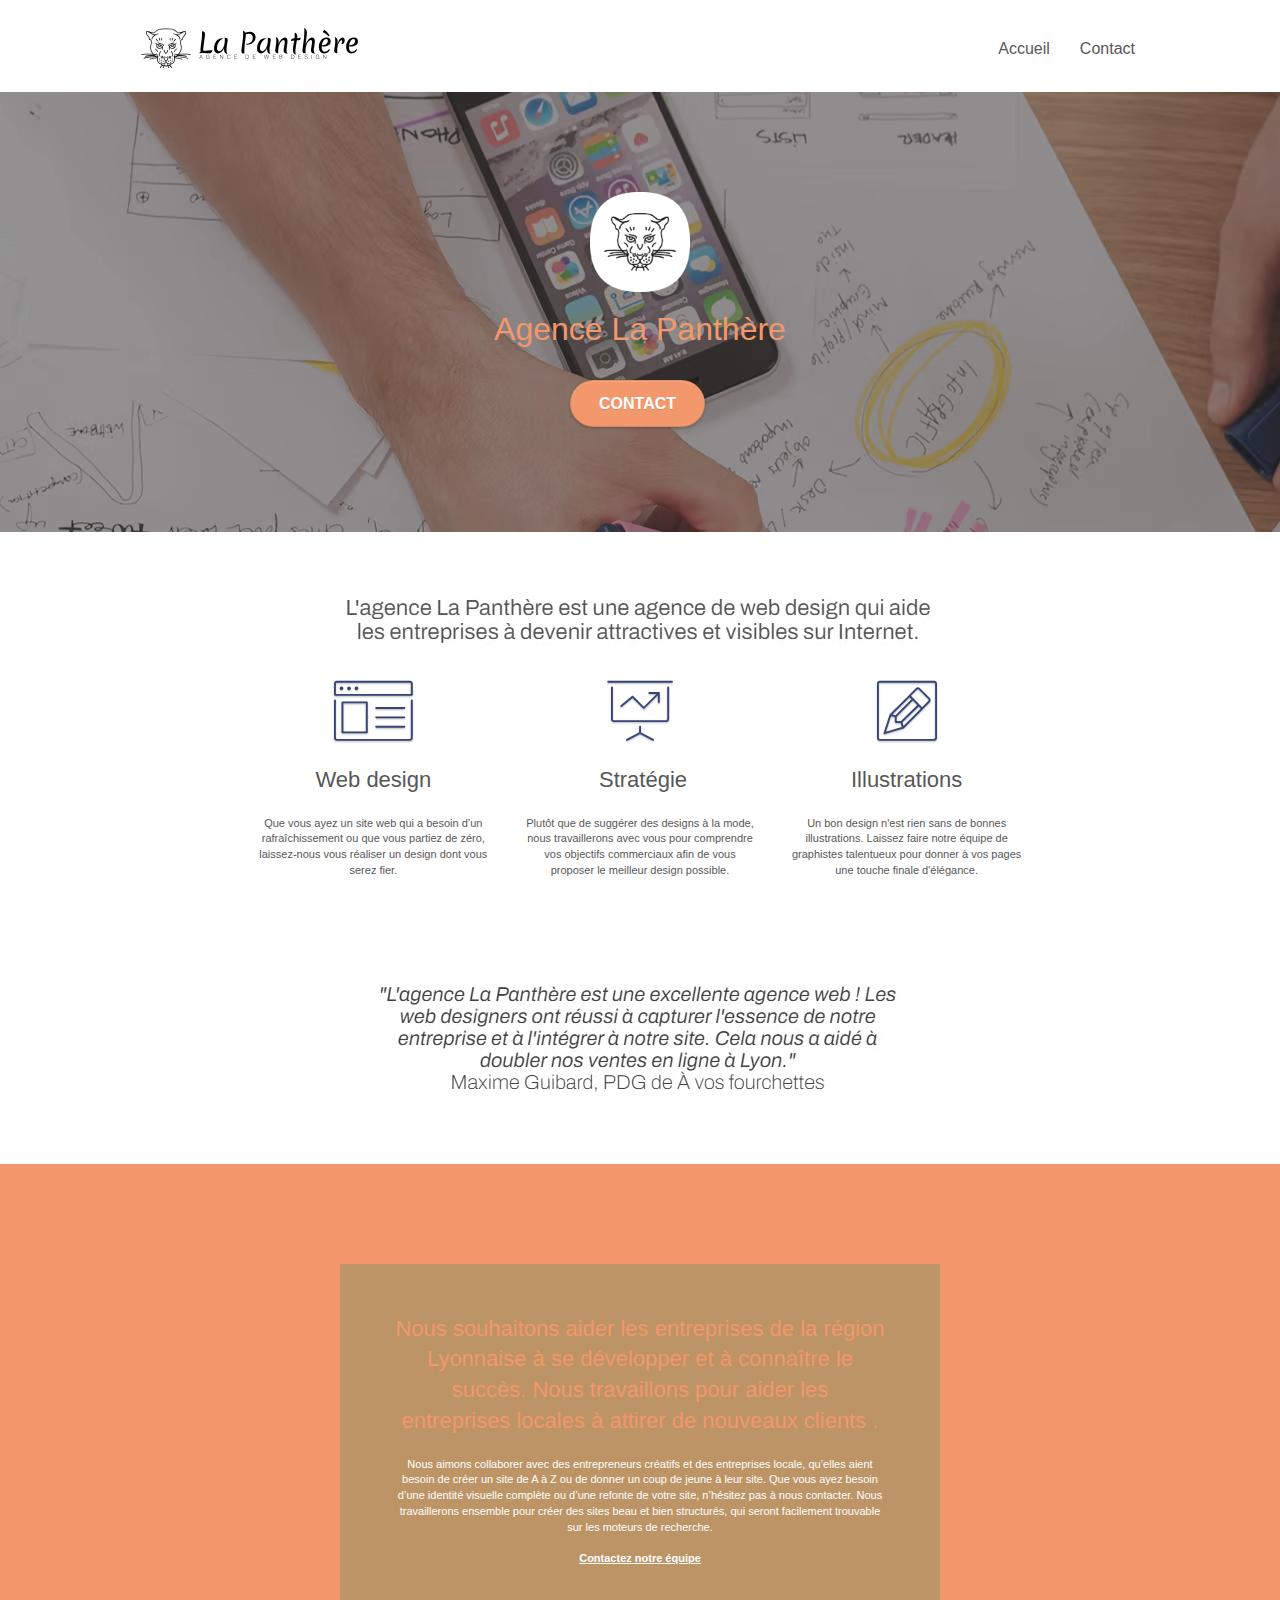
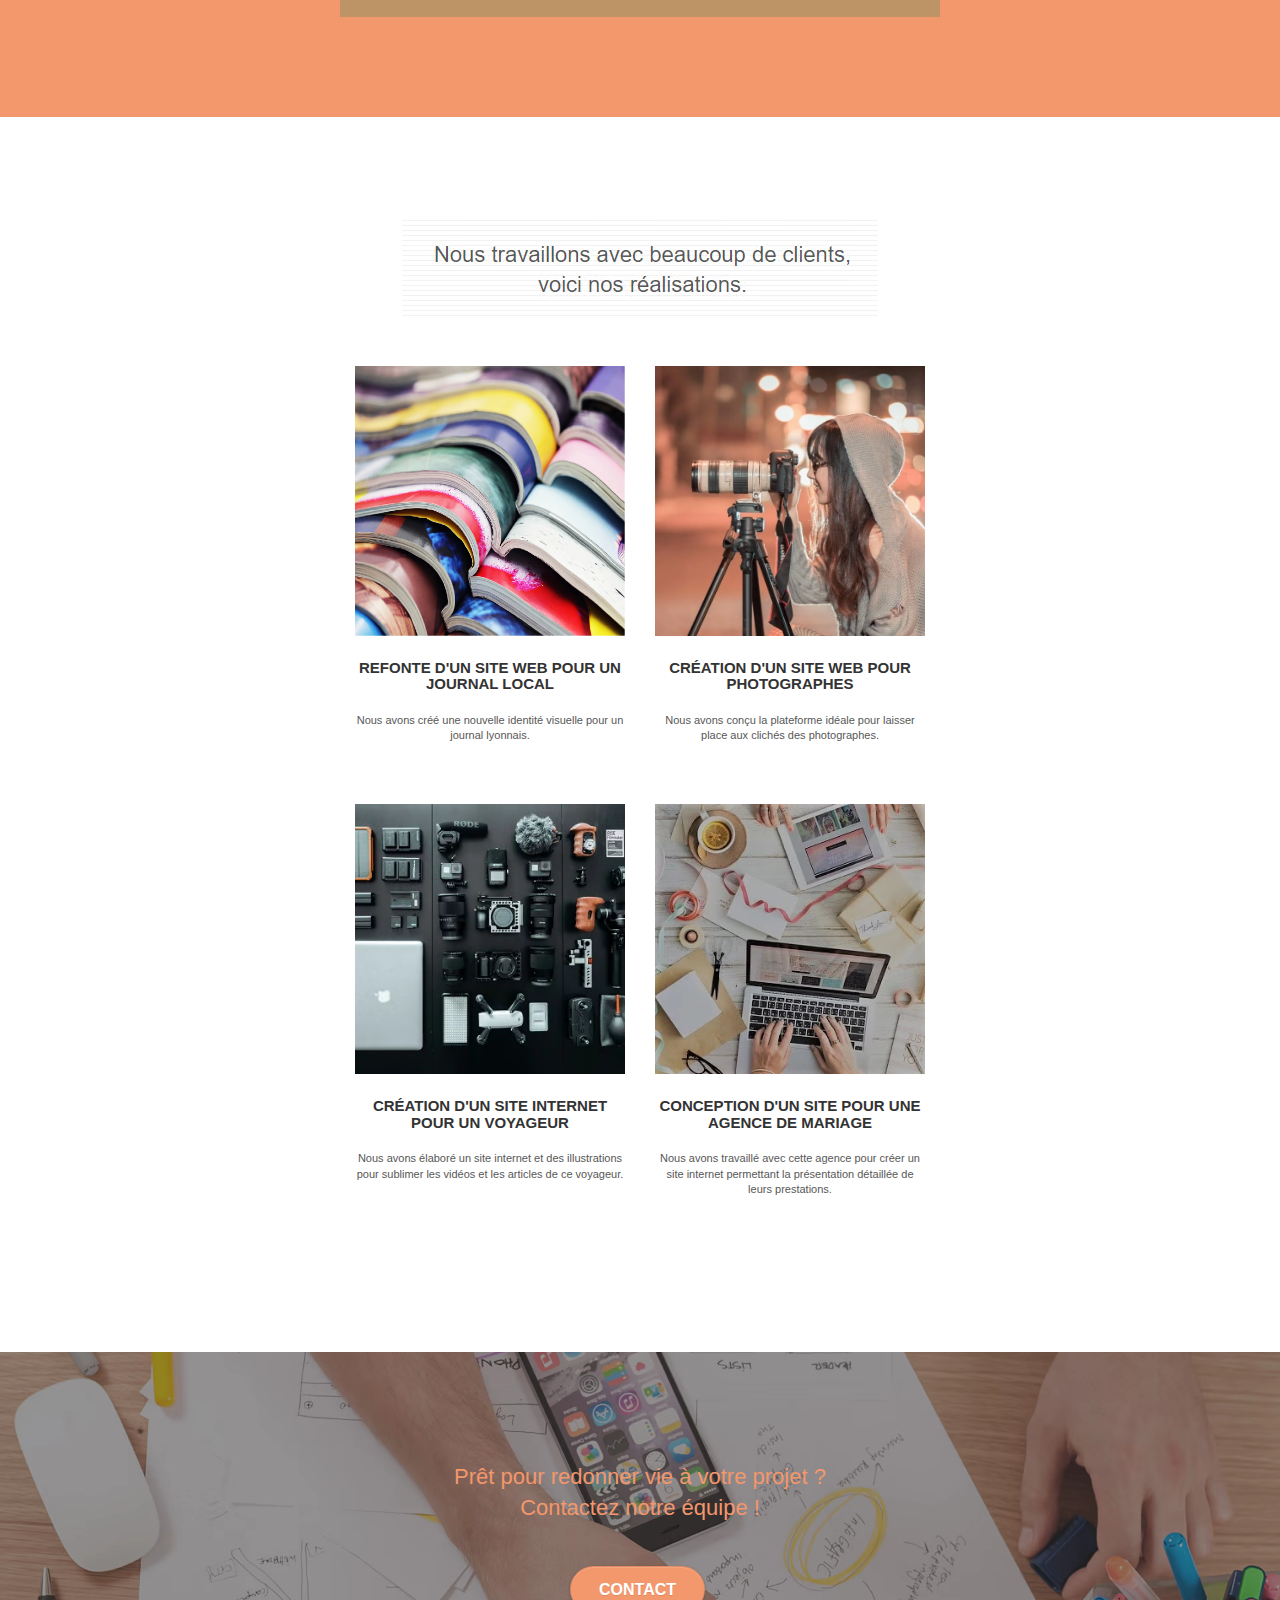
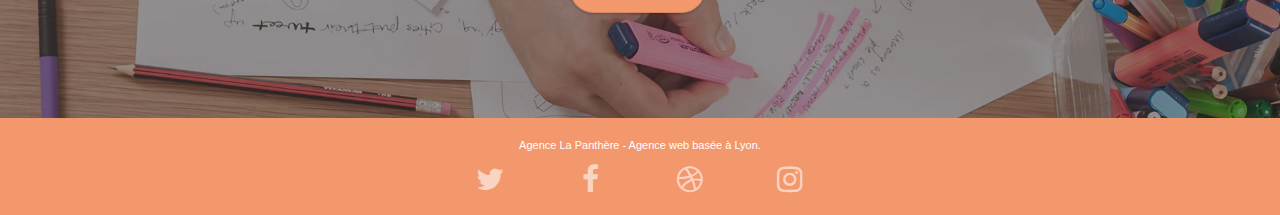
==== index.html @ ae2d926a "Version 7" ====
<!DOCTYPE html>
<html lang="fr">
  <head>
    <meta charset="utf-8" />
    <meta name="keywords" content="seo, google, site web, site internet, agence design paris, agence design, agence design,agence design,agence design,agence design,agence design,agence design,agence design,agence design" />
    <meta name="description" content="" />
    <meta name="viewport" content="width=device-width, initial-scale=1.0, viewport-fit=cover" />
    <link rel="shortcut icon" type="image/png" href="favicon.jpg" />

    <link rel="stylesheet" type="text/css" href="./css/bootstrap.css" />
    <link rel="stylesheet" type="text/css" href="style.css" />
    <link rel="stylesheet" type="text/css" href="./css/font-awesome.css" />
    <link rel="stylesheet" type="text/css" href="./css/et-line.css" />

    <script src="./js/jquery-2.1.0.js"></script>
    <script src="./js/bootstrap.js"></script>
    <script src="./js/blocs.js"></script>
    <script src="./js/jquery.touchSwipe.js" defer></script>
    <script src="./js/gmaps.js"></script>

    <meta name="google-site-verification" content="zZf_yvv5pQ_DsTue8rTUwHkyAmIG2S75ovOaLDdUv3g" />

    <title>L'Agence La Panthère</title>
    <meta 
    name="description" 
    content="L'agence La Panthère, une grande agence de web design basée à Lyon.">

    <!-- Analytics -->

    <!-- Analytics END -->
  </head>
  <body>
    <!-- Principal conteneur -->
    <div class="page-container">
      <!-- bloc-0 -->
      <div class="bloc bgc-white l-bloc" id="bloc-0">
        <div class="container bloc-sm">
          <nav class="navbar row">
            <div class="navbar-header">
              <a class="navbar-brand" href="index.html"><img src="img/agence-la-panthere-monochrome.svg" alt="paris web design logo agence web meilleure agence" height="40" /></a>
              <button id="nav-toggle" type="button" class="ui-navbar-toggle navbar-toggle" data-toggle="collapse" data-target=".navbar-1"><span class="sr-only">Toggle navigation</span><span class="icon-bar"></span><span class="icon-bar"></span><span class="icon-bar"></span></button>
            </div>
            <div class="collapse navbar-collapse navbar-1 special-dropdown-nav">
              <ul class="site-navigation nav navbar-nav">
                <li>
                  <a href="index.html">Accueil</a>
                </li>
                <li></li>
                <li>
                  <a href="page2.html">Contact</a>
                </li>
              </ul>
            </div>
          </nav>
        </div>
      </div>
      <!-- bloc-0 END -->

      <!-- bloc-1-presentation -->
      <div class="bloc bgc-dark-slate-blue bg-banniere d-bloc bg-t-edge bloc-bg-texture texture-paper b-parallax" id="bloc-1-hero">
        <div class="container bloc-lg">
          <div class="row tight-width-whitespace">
            <div class="col-sm-12">
              <img src="img/logo.avif" class="center-block image-resize-mode" width="100" alt="Agence La Panthère, agence web paris, création logo paris" />
              <h1 class="text-center hero-bloc-text tc-white">Agence La Panthère</h1>
              <div class="text-center">
                <a href="page2.html" class="btn btn-lg btn-clean btn-rd cta-hero btn-atomic-tangerine" id="cta-hero">Contact</a>
              </div>
            </div>
          </div>
        </div>
      </div>
      <!-- bloc-1-presentation END -->

      <!-- bloc-2-services -->
      <div class="bloc bgc-white l-bloc" id="bloc-2-services">
        <div class="container bloc-md">
          <div class="row">
            <div class="col-sm-12 text-center">
              <img alt="agence web, agence web paris, web design paris, stratégie web" src="img/title.avif" />
            </div>
          </div>
          <div class="row voffset-lg med-width-whitespace">
            <div class="col-sm-4">
              <div class="text-center">
                <span class="et-icon-browser sm-shadow icon-dark-slate-blue icons icon-lg"></span>
              </div>
              <h2 class="mg-md text-center">Web design</h2>
              <p class="text-center">Que vous ayez un site web qui a besoin d&rsquo;un rafraîchissement ou que vous partiez de zéro, laissez-nous vous réaliser un design dont vous serez fier.</p>
            </div>
            <div class="col-sm-4">
              <div class="text-center">
                <span class="et-icon-presentation sm-shadow icon-dark-slate-blue icons icon-lg"></span>
              </div>
              <h2 class="mg-md text-center">&nbsp;Stratégie</h2>
              <p class="text-center">Plutôt que de suggérer des designs à la mode, nous travaillerons avec vous pour comprendre vos objectifs commerciaux afin de vous proposer le meilleur design possible.<br /></p>
            </div>
            <div class="col-sm-4">
              <div class="text-center">
                <span class="et-icon-edit sm-shadow icon-dark-slate-blue icons icon-lg"></span>
              </div>
              <h2 class="mg-md text-center">Illustrations</h2>
              <p class="text-center">Un bon design n'est rien sans de bonnes illustrations. Laissez faire notre équipe de graphistes talentueux pour donner à vos pages une touche finale d'élégance.</p>
            </div>
          </div>
          <div class="row voffset-lg voffset">
            <div class="col-xs-12 col-md-8 col-md-offset-2 text-center">
              <img alt="agence web, agence web paris, web design paris, stratégie web" src="img/citation.avif" />
            </div>
          </div>
        </div>
      </div>
      <!-- bloc-2-services END -->

      <!-- bloc-3-what-i-do -->
      <div class="bloc tc-white bgc-atomic-tangerine bg-presentation d-bloc bloc-bg-texture texture-paper b-parallax" id="bloc-3-what-i-do">
        <div class="container bloc-lg">
          <div class="row tight-width-whitespace black-background">
            <div class="col-sm-12">
              <h2 class="mg-md text-center tc-white">Nous souhaitons aider les entreprises de la région Lyonnaise à se développer et à connaître le succès. Nous travaillons pour aider les entreprises locales à attirer de nouveaux clients .<br /></h2>
              <p class="text-center white">Nous aimons collaborer avec des entrepreneurs créatifs et des entreprises locale, qu’elles aient besoin de créer un site de A à Z ou de donner un coup de jeune à leur site. Que vous ayez besoin d’une identité visuelle complète ou d’une refonte de votre site, n’hésitez pas à nous contacter. Nous travaillerons ensemble pour créer des sites beau et bien structurés, qui seront facilement trouvable sur les moteurs de recherche. <br /><br /><a class="ltc-white bold-link" href="page2.html">Contactez notre équipe</a><br /></p>
            </div>
          </div>
        </div>
      </div>
      <!-- bloc-3-what-i-do END -->

      <!-- bloc-4-portfolio -->
      <div class="bloc bgc-white bg-lines-h2-bg bg-repeat l-bloc" id="bloc-4-portfolio">
        <div class="container bloc-lg">
          <div class="row">
            <div class="col-sm-12 text-center">
              <img alt="agence web, agence web paris, web design paris, stratégie web" src="img/title2.avif" />
            </div>
          </div>
          <div class="row tight-width-whitespace portfolio-row">
            <div class="col-sm-6">
              <a href="#" data-lightbox="img/1.jpg" data-gallery-id="gallery-1" data-caption="Refonte d'un site web pour un journal local" data-frame="snapshot-lb"><img src="img/1.avif" alt="paris web design logo agence web meilleure agence et refonte site web journal" class="img-responsive portfolio-thumb" /></a>
              <h3 class="mg-md text-center">Refonte d'un site web pour un journal local</h3>
              <p class="text-center">Nous avons créé une nouvelle identité visuelle pour un journal lyonnais.</p>
            </div>
            <div class="col-sm-6">
              <a href="#" data-lightbox="img/2.jpg" data-gallery-id="gallery-1" data-caption="Création d'un site web pour photographes" data-frame="snapshot-lb"><img src="img/2.avif" class="img-responsive portfolio-thumb" alt="paris web design logo agence web meilleure agence, Création d'un site web pour photographes" /></a>
              <h3 class="mg-md text-center">Création d'un site web pour photographes</h3>
              <p class="text-center">Nous avons conçu la plateforme idéale pour laisser place aux clichés des photographes.</p>
            </div>
          </div>
          <div class="row tight-width-whitespace portfolio-row">
            <div class="col-sm-6">
              <a href="#" data-lightbox="img/3.avif" data-gallery-id="gallery-1" data-caption="Création d'un site internet pour un voyageur" data-frame="snapshot-lb"><img src="img/3.avif" class="img-responsive portfolio-thumb" alt="paris web design logo agence web meilleure agence, Création d'un site web pour voyageur" /></a>
              <h3 class="mg-md text-center">Création d'un site internet pour un voyageur</h3>
              <p class="text-center">Nous avons élaboré un site internet et des illustrations pour sublimer les vidéos et les articles de ce voyageur.</p>
            </div>
            <div class="col-sm-6">
              <a href="#" data-lightbox="img/4.avif" data-gallery-id="gallery-1" data-caption="Conception d'un site pour une agence de mariage" data-frame="snapshot-lb"><img src="img/4.avif" class="img-responsive portfolio-thumb" alt="paris web design logo agence web meilleure agence, Création d'un site web pour agence de mariage" /></a>
              <h3 class="mg-md text-center">Conception d'un site pour une agence de mariage</h3>
              <p class="text-center">Nous avons travaillé avec cette agence pour créer un site internet permettant la présentation détaillée de leurs prestations.</p>
            </div>
          </div>
        </div>
      </div>
      <!-- bloc-4-portfolio END -->

      <!-- bloc-5-cta -->
      <div class="bloc bgc-dark-slate-blue bg-banniere d-bloc bloc-bg-texture texture-paper" id="bloc-5-cta">
        <div class="container bloc-lg">
          <div class="row">
            <h2 class="mg-md text-center tc-white">Prêt pour redonner vie à votre projet ?<br />Contactez notre équipe !</h2>
            <div class="col-sm-12 text-center">
              <a href="page2.html" class="btn btn-atomic-tangerine btn-clean btn-rd btn-lg cta-hero">Contact</a>
            </div>
          </div>
        </div>
      </div>
      <!-- bloc-5-cta END -->

      <!-- Footer - bloc-8 -->
      <div class="bloc bgc-atomic-tangerine d-bloc" id="bloc-8">
        <div class="container bloc-sm">
          <div class="row">
            <div class="col-sm-12">
              <p class="text-center white">Agence La Panthère - Agence web basée à Lyon.<br /></p>
              <div class="row row-no-gutters social">
                <div class="col-sm-3">
                  <div class="text-center">
                    <a class="social" href="https://twitter.com"><span class="fa fa-twitter icon-md"></span></a>
                  </div>
                </div>
                <div class="col-sm-3">
                  <div class="text-center">
                    <a class="social" href="https://www.facebook.com"><span class="fa fa-facebook icon-md"></span></a>
                  </div>
                </div>
                <div class="col-sm-3">
                  <div class="text-center">
                    <a class="social" href="https://dribbble.com/"><span class="fa fa-dribbble icon-md"></span></a>
                  </div>
                </div>
                <div class="col-sm-3">
                  <div class="text-center">
                    <a class="social" href="https://www.instagram.com"><span class="fa fa-instagram icon-md"></span></a>
                  </div>
                </div>
              </div>
            </div>
          </div>
        </div>
      </div>
      <!-- Footer - bloc-8 END -->
    </div>
    <!-- Principal conteneur END -->
  </body>
</html>
---- style.css ----
body {
    margin: 0;
    padding: 0;
    background: #FFF;
    overflow-x: hidden;
    -webkit-font-smoothing: antialiased;
    -moz-osx-font-smoothing: grayscale;
}

a,
button {
    transition: all .3s ease-in-out;
    outline: none!important;
}

a:hover {
    text-decoration: none;
    cursor: pointer;
}

#page-loading-blocs-notifaction {
    position: fixed;
    top: 0;
    bottom: 0;
    width: 100%;
    z-index: 100000;
    background: #FFFFFF url("img/pageload-spinner") no-repeat center center;
}

.bloc {
    width: 100%;
    clear: both;
    background: 50% 50% no-repeat;
    padding: 0 50px;
    -webkit-background-size: cover;
    -moz-background-size: cover;
    -o-background-size: cover;
    background-size: cover;
    position: relative;
}

.bloc .container {
    padding-left: 0;
    padding-right: 0;
}

.bloc-lg {
    padding: 100px 50px;
}

.bloc-md {
    padding: 50px;
}

.bloc-sm {
    padding: 20px 50px;
}

.bg-center,
.bg-l-edge,
.bg-r-edge,
.bg-t-edge,
.bg-b-edge,
.bg-tl-edge,
.bg-bl-edge,
.bg-tr-edge,
.bg-br-edge,
.bg-repeat {
    -webkit-background-size: auto!important;
    -moz-background-size: auto!important;
    -o-background-size: auto!important;
    background-size: auto!important;
}

.bg-repeat {
    background: repeat;
}

.bg-t-edge {
    background: top no-repeat;
}

.bloc-bg-texture::before {
    content: "";
    background-size: 2px 2px;
    position: absolute;
    top: 0;
    bottom: 0;
    left: 0;
    right: 0;
}

.texture-paper::before {
    background: url("img/texture-paper.png");
    background-size: 280px 280px;
}

.b-parallax {
    background-attachment: fixed;
}

.d-bloc {
    color: rgba(255, 255, 255, .7);
}

.d-bloc button:hover {
    color: rgba(255, 255, 255, .9);
}

.d-bloc .icon-round,
.d-bloc .icon-square,
.d-bloc .icon-rounded,
.d-bloc .icon-semi-rounded-a,
.d-bloc .icon-semi-rounded-b {
    border-color: rgba(255, 255, 255, .9);
}

.d-bloc .divider-h span {
    border-color: rgba(255, 255, 255, .2);
}

.d-bloc .a-btn,
.d-bloc .navbar a,
.d-bloc .navbar-brand,
.d-bloc a .icon-sm,
.d-bloc a .icon-md,
.d-bloc a .icon-lg,
.d-bloc a .icon-xl,
.d-bloc h1 a,
.d-bloc h2 a,
.d-bloc h3 a,
.d-bloc h4 a,
.d-bloc h5 a,
.d-bloc h6 a,
.d-bloc p a {
    color: rgba(255, 255, 255, .6);
}

.d-bloc .a-btn:hover,
.d-bloc .navbar a:hover,
.d-bloc .navbar-brand:hover,
.d-bloc a:hover .icon-sm,
.d-bloc a:hover .icon-md,
.d-bloc a:hover .icon-lg,
.d-bloc a:hover .icon-xl,
.d-bloc h1 a:hover,
.d-bloc h2 a:hover,
.d-bloc h3 a:hover,
.d-bloc h4 a:hover,
.d-bloc h5 a:hover,
.d-bloc h6 a:hover,
.d-bloc p a:hover {
    color: rgba(255, 255, 255, 1);
}

.d-bloc .navbar-toggle .icon-bar {
    background: rgba(255, 255, 255, 1);
}

.d-bloc .btn-wire,
.d-bloc .btn-wire:hover {
    color: rgba(255, 255, 255, 1);
    border-color: rgba(255, 255, 255, 1);
}

.d-bloc .panel {
    color: rgba(0, 0, 0, .5);
}

.d-bloc .panel button:hover {
    color: rgba(0, 0, 0, .7);
}

.d-bloc .panel icon {
    border-color: rgba(0, 0, 0, .7);
}

.d-bloc .panel .divider-h span {
    border-color: rgba(0, 0, 0, .1);
}

.d-bloc .panel .a-btn {
    color: rgba(0, 0, 0, .6);
}

.d-bloc .panel .a-btn:hover {
    color: rgba(0, 0, 0, 1);
}

.d-bloc .panel .btn-wire,
.d-bloc .panel .btn-wire:hover {
    color: rgba(0, 0, 0, .7);
    border-color: rgba(0, 0, 0, .3);
}

.d-bloc .panel,
.l-bloc {
    color: rgba(0, 0, 0, .5);
}

.d-bloc .panel button:hover,
.l-bloc button:hover {
    color: rgba(0, 0, 0, .7);
}

.l-bloc .icon-round,
.l-bloc .icon-square,
.l-bloc .icon-rounded,
.l-bloc .icon-semi-rounded-a,
.l-bloc .icon-semi-rounded-b {
    border-color: rgba(0, 0, 0, .7);
}

.d-bloc .panel .divider-h span,
.l-bloc .divider-h span {
    border-color: rgba(0, 0, 0, .1);
}

.d-bloc .panel .a-btn,
.l-bloc .a-btn,
.l-bloc .navbar a,
.l-bloc .navbar-brand,
.l-bloc a .icon-sm,
.l-bloc a .icon-md,
.l-bloc a .icon-lg,
.l-bloc a .icon-xl,
.l-bloc h1 a,
.l-bloc h2 a,
.l-bloc h3 a,
.l-bloc h4 a,
.l-bloc h5 a,
.l-bloc h6 a,
.l-bloc p a {
    color: rgba(0, 0, 0, .6);
}

.d-bloc .panel .a-btn:hover,
.l-bloc .a-btn:hover,
.l-bloc .navbar a:hover,
.l-bloc .navbar-brand:hover,
.l-bloc a:hover .icon-sm,
.l-bloc a:hover .icon-md,
.l-bloc a:hover .icon-lg,
.l-bloc a:hover .icon-xl,
.l-bloc h1 a:hover,
.l-bloc h2 a:hover,
.l-bloc h3 a:hover,
.l-bloc h4 a:hover,
.l-bloc h5 a:hover,
.l-bloc h6 a:hover,
.l-bloc p a:hover {
    color: rgba(0, 0, 0, 1);
}

.l-bloc .navbar-toggle .icon-bar {
    color: rgba(0, 0, 0, .6);
}

.d-bloc .panel .btn-wire,
.d-bloc .panel .btn-wire:hover,
.l-bloc .btn-wire,
.l-bloc .btn-wire:hover {
    color: rgba(0, 0, 0, .7);
    border-color: rgba(0, 0, 0, .3);
}

.voffset {
    margin-top: 30px;
}

.voffset-lg {
    margin-top: 80px;
}

.row-no-gutters {
    margin-right: 0;
    margin-left: 0;
}

.row.row-no-gutters > [class^="col-"],
.row.row-no-gutters > [class*=" col-"] {
    padding-right: 0;
    padding-left: 0;
}

#bloc-1-hero h1 {
    font-size: 32px;
}

.navbar {
    margin-bottom: 0;
    z-index: 1;
}

.navbar-brand {
    height: auto;
    padding: 3px 15px;
    font-size: 25px;
    font-weight: normal;
    font-weight: 600;
    line-height: 44px;
}

.navbar-brand img {
    max-height: 200px;
    margin: 0 5px 0 0;
    display: inline;
}

.navbar-brand img[src$=svg] {
    min-width: 100px;
}

.nav-center .navbar-brand img {
    margin: 0;
}

.navbar .nav {
    padding-top: 2px;
    margin-right: -16px;
    float: right;
    z-index: 1;
}

.nav > li {
    float: left;
    margin-top: 4px;
    font-size: 16px;
}

.navbar-nav .open .dropdown-menu > li > a {
    text-align: inherit;
}

.nav > li a:hover,
.nav > li a:focus {
    background: transparent;
}

.navbar-toggle {
    margin: 10px 10px 0 0;
    border: 0px;
}

.navbar-toggle:hover {
    background: transparent!important;
}

.navbar-toggle .icon-bar {
    background-color: rgba(0, 0, 0, .5);
    width: 26px;
}

.nav-invert .navbar .nav {
    float: left;
}

.nav-invert .navbar-header,
.nav-invert .navbar-brand {
    float: right;
    position: relative;
    z-index: 2;
}

@media (min-width: 768px) {
    .site-navigation {
        position: absolute;
        top: 50%;
        right: 20px;
        transform: translate(0, -50%);
        -webkit-transform: translateY(-50%);
    }
    .nav > li .dropdown-menu a,
    .nav > li .dropdown-menu a:hover {
        color: #484848;
    }
    .nav-invert .site-navigation {
        left: 0;
        right: 0;
    }
    .nav-center {
        text-align: center;
    }
    .nav-center .navbar-header {
        width: 100%;
    }
    .nav-center .navbar-header,
    .nav-center .navbar-brand,
    .nav-center .nav > li {
        float: none;
        display: inline-block;
    }
    .nav-center .site-navigation {
        position: relative;
        width: 100%;
        right: 0;
        margin-right: 0px;
        margin-top: 20px;
    }
    .nav-center.mini-nav .navbar-toggle {
        float: none;
        margin: 10px auto 0;
    }
}

.nav > li > .dropdown a {
    background: none!important;
    display: block;
    padding: 14px 15px;
}

nav .caret {
    margin: 0 5px;
}

.dropdown-menu .dropdown-menu {
    top: -8px;
    left: 100%;
}

.dropdown-menu .dropmenu-flow-right {
    top: 100%;
    left: 0;
    margin-left: -1px;
    border-top-left-radius: 0;
    border-top-right-radius: 0;
}

.dropdown-menu .dropdown span {
    border: 4px solid black;
    border-top-color: transparent;
    border-right-color: transparent;
    border-bottom-color: transparent;
    margin: 6px -5px 0 0!important;
    float: right;
}

.mg-md {
    margin-top: 10px;
    margin-bottom: 20px;
}

.mg-lg {
    margin-top: 10px;
    margin-bottom: 40px;
}

.btn {
    margin: 0 5px 5px 0;
}

.btn.pull-right {
    margin: 0 0 5px 5px;
}

.btn-d,
.btn-d:hover,
.btn-d:focus {
    color: #FFF;
    background: rgba(0, 0, 0, .3);
}

button {
    outline: none!important;
}

.btn-rd {
    border-radius: 40px;
}

.btn-clean {
    border: 1px solid rgba(0, 0, 0, .08);
    border-bottom-color: rgba(0, 0, 0, .1);
    text-shadow: 0 1px 0 rgba(0, 0, 1, .1);
    box-shadow: 0 1px 3px rgba(0, 0, 1, .25), inset 0 1px 0 0 rgba(255, 255, 255, .15);
}

.icon-md {
    font-size: 30px!important;
}

.icon-lg {
    font-size: 60px!important;
}

.sm-shadow {
    text-shadow: 0 1px 2px rgba(0, 0, 0, .3);
}

.panel-sq,
.panel-sq .panel-heading,
.panel-sq .panel-footer {
    border-radius: 0;
}

.panel-rd {
    border-radius: 30px;
}

.panel-rd .panel-heading {
    border-radius: 29px 29px 0 0;
}

.panel-rd .panel-footer {
    border-radius: 0 0 29px 29px;
}

.form-control {
    border-color: rgba(0, 0, 0, .1);
    box-shadow: none;
}

.scrollToTop {
    width: 40px;
    height: 40px;
    position: fixed;
    bottom: 20px;
    right: 20px;
    opacity: 0;
    z-index: 500;
    transition: all .3s ease-in-out;
}

.scrollToTop span {
    margin-top: 6px;
}

.showScrollTop {
    font-size: 14px;
    opacity: 1;
}

a[data-lightbox] {
    position: relative;
    display: block;
    text-align: center;
}

a[data-lightbox]:hover::before {
    content: "+";
    font-family: "HelveticaNeue-Light", "Helvetica Neue Light", "Helvetica Neue", Helvetica, Arial;
    font-size: 32px;
    width: 50px;
    height: 50px;
    margin-left: -25px;
    border-radius: 50%;
    background: rgba(0, 0, 0, .6);
    color: #FFF;
    font-weight: 100;
    z-index: 1;
    position: absolute;
    top: 50%;
    transform: translateY(-50%);
    -webkit-transform: translateY(-50%);
}

a[data-lightbox]:hover img {
    opacity: 0.6;
    -webkit-animation-fill-mode: none;
    animation-fill-mode: none;
}

#lightbox-modal {
    display: flex;
    align-items: center;
}

#lightbox-modal .modal-dialog {
    width: 90%;
    max-width: 900px;
    margin: 0 auto 0;
}

#lightbox-modal .modal-dialog img {
    max-height: 90vh;
    margin: 0 auto;
}

.lightbox-caption {
    padding: 20px;
    color: #FFF;
    background: rgba(0, 0, 0, .5);
    position: absolute;
    left: 15px;
    right: 15px;
    bottom: 5px;
}

.close-lightbox {
    color: #FFF;
    font-size: 30px;
    position: absolute;
    top: 20px;
    right: 20px;
    z-index: 20;
    background: rgba(0, 0, 0, .5);
    border: none;
    line-height: 30px;
    padding: 0 9px 5px;
    opacity: 0.3;
}

.close-lightbox:hover,
.next-lightbox:hover,
.prev-lightbox:hover {
    opacity: 1.0;
    color: #FFF;
}

.next-lightbox,
.prev-lightbox {
    font-size: 20px;
    color: rgba(255, 255, 255, .9);
    background: rgba(0, 0, 0, .5);
    transition: all .2s ease-in-out;
    position: absolute;
    top: 45%;
    z-index: 1;
    opacity: 0.4;
}

.next-lightbox {
    padding: 6px 8px 1px 13px;
    right: 25px;
}

.prev-lightbox {
    padding: 6px 13px 1px 10px;
    left: 25px;
}

.snapshot-lb .modal-body {
    padding-bottom: 45px;
}

.snapshot-lb .lightbox-caption {
    padding: 0;
    color: rgba(0, 0, 0, .5);
    background: none;
}

h1,
h2,
h3,
h4,
h5,
h6,
p,
label,
.btn,
a {
    font-family: "helvetica";
    font-weight: 400;
    color: #575757!important;
}

.container {
    max-width: 1000px;
}

.hero-bloc-text {
    font-size: 38px;
}

.hero-bloc-text-sub {
    font-size: 36px;
}

.statement-bloc-text {
    line-height: 26px;
    font-style: italic;
    font-size: 20px;
    text-align: center;
    font-weight: lighter;
    max-width: 520px;
    margin: auto auto auto auto;
}

p {
    font-size: 11px;
}

.tight-width-whitespace {
    max-width: 600px;
    margin: auto auto auto auto;
}

.h1 {
    font-size: 20px;
    font-family: "Open Sans";
}

.cta-hero {
    margin-top: 22px;
    color: #FFFFFF!important;
    text-transform: uppercase;
    padding: 12px 28px 12px 28px;
    font-size: 16px;
    font-weight: 700;
}

.social {
    max-width: 400px;
    margin: auto auto auto auto;
}

h2 {
    font-size: 22px;
    line-height: 1.4em;
}

h3 {
    font-size: 15px;
    text-transform: uppercase;
    font-weight: 700;
    color: #333333!important;
}

.med-width-whitespace {
    max-width: 800px;
    margin: auto auto auto auto;
    box-shadow: 0px 0px 0px #000000;
}

h1 {
    color: #333333!important;
}

h4 {
    color: #333333!important;
}

.icons {
    margin-bottom: 14px;
    margin-top: 24px;
}

.white {
    color: #FFFFFF!important;
}

.portfolio-thumb {
    margin-bottom: 24px;
}

.portfolio-row {
    margin-bottom: 44px;
    margin-top: 50px;
}

.avatar {
    box-shadow: 0px 4px 9px rgba(0, 0, 0, 0.3);
}

.black-background {
    background-color: rgba(165, 147, 99, 0.7);
    padding: 40px 40px 40px 40px;
}

.bold-link {
    font-weight: 900;
    text-decoration: underline!important;
}

.bgc-white {
    background-color: #FFFFFF;
}

.bgc-dark-slate-blue {
    background-color: #364577;
}

.bgc-atomic-tangerine {
    background-color: #F3976C;
}

.tc-white {
    color: #F3976C!important;
}

.btn-atomic-tangerine {
    background: #F3976C;
    color: #FFFFFF!important;
}

.btn-atomic-tangerine:hover {
    background: #c27956!important;
    color: #FFFFFF!important;
}

.ltc-white {
    color: #FFFFFF!important;
}

.ltc-white:hover {
    color: #cccccc!important;
}

.ltc-atomic-tangerine {
    color: #F3976C!important;
}

.ltc-atomic-tangerine:hover {
    color: #c27956!important;
}

.icon-dark-slate-blue {
    color: #364577!important;
    border-color: #364577!important;
}

.bg-dots-bg {
    background-image: url("img/dots-bg.png");
}

.bg-lines-h2-bg {
    background-image: url("img/lines-h2-bg.png");
}

.bg-banniere {
    background-image: url("img/agence-la-panthere.avif");
}

.bg-presentation {
    background-image: url("img/image-de-presentation.avif");
}

@media (max-width: 1024px) {
    .bloc {
        padding-left: 20px;
        padding-right: 20px;
    }
    .bloc.full-width-bloc,
    .bloc-tile-2.full-width-bloc .container,
    .bloc-tile-3.full-width-bloc .container,
    .bloc-tile-4.full-width-bloc .container {
        padding-left: 0;
        padding-right: 0;
    }
}

@media (max-width: 992px) and (min-width: 768px) {
    .navbar .nav {
        max-width: 80%
    }
    .nav-center.navbar .nav {
        max-width: 100%
    }
}

@media only screen and (min-device-width: 768px) and (max-device-width: 1024px) and (orientation: landscape) {
    .b-parallax {
        background-attachment: scroll;
    }
}

@media only screen and (min-device-width: 1024px) and (max-device-width: 1366px) and (-webkit-min-device-pixel-ratio: 1.5) {
    .b-parallax {
        background-attachment: scroll;
    }
}

@media (max-width: 991px) {
    .container {
        width: 100%;
    }
    .b-parallax {
        background-attachment: scroll;
    }
    .page-container,
    #hero-bloc {
        overflow-x: hidden;
        position: relative;
    }
    .bloc {
        padding-left: constant(safe-area-inset-left);
        padding-right: constant(safe-area-inset-right);
    }
    .bloc-group,
    .bloc-group .bloc {
        display: block;
        width: 100%;
    }
    .bloc-fill-screen .fill-bloc-top-edge,
    .bloc-fill-screen .fill-bloc-bottom-edge {
        padding: 0 20px;
        padding-left: constant(safe-area-inset-left);
        padding-right: constant(safe-area-inset-right);
    }
}

@media (max-width: 767px) {
    .page-container {
        overflow-x: hidden;
        position: relative;
    }
    h1,
    h2,
    h3,
    h4,
    h5,
    h6,
    p,
    #disqus_thread {
        padding-left: 10px!important;
        padding-right: 10px!important;
    }
    .b-parallax {
        background-attachment: scroll;
    }
    .navbar .nav {
        padding-top: 0;
        border-top: 1px solid rgba(0, 0, 0, .2);
        float: none!important;
    }
    .navbar.row {
        margin-left: 0;
        margin-right: 0;
    }
    .site-navigation {
        position: inherit;
        transform: none;
        -webkit-transform: none;
        -ms-transform: none;
    }
    .nav > li {
        margin-top: 0;
        border-bottom: 1px solid rgba(0, 0, 0, .1);
        background: rgba(0, 0, 0, .05);
        text-align: left;
        padding-left: 15px;
        width: 100%;
    }
    .nav > li:hover {
        background: rgba(0, 0, 0, .08);
    }
    .dropdown .dropdown a .caret {
        float: none;
        margin: 5px 0 0 10px!important;
        border: 4px solid black;
        border-bottom-color: transparent;
        border-right-color: transparent;
        border-left-color: transparent;
    }
    #hero-bloc .navbar .nav {
        background: rgba(0, 0, 0, .8);
    }
    #hero-bloc .navbar .nav a {
        color: rgba(255, 255, 255, .6);
    }
    .hero {
        padding: 50px 0;
    }
    .hero-nav {
        left: -1px;
        right: -1px;
    }
    .navbar-collapse {
        padding: 0;
        overflow-x: hidden;
        -webkit-box-shadow: none;
        box-shadow: none;
    }
    .navbar-brand img {
        max-height: 40px;
        width: auto;
    }
    .nav-invert .navbar-header {
        float: none;
        width: 100%;
    }
    .nav-invert .navbar-toggle {
        float: left;
        margin-left: 10px;
    }
    .bloc {
        padding-left: 0;
        padding-right: 0;
    }
    .bloc-xxl,
    .bloc-xl,
    .bloc-lg {
        padding: 40px 0;
    }
    .bloc-sm,
    .bloc-md {
        padding-left: 0;
        padding-right: 0;
    }
    .bloc-tile-2 .container,
    .bloc-tile-3 .container,
    .bloc-tile-4 .container,
    .bloc-fill-screen .fill-bloc-top-edge,
    .bloc-fill-screen .fill-bloc-bottom-edge {
        padding-left: 0;
        padding-right: 0;
    }
    .a-block {
        padding: 0 10px;
    }
    .btn-dwn {
        display: none;
    }
    .voffset {
        margin-top: 5px;
    }
    .voffset-md {
        margin-top: 20px;
    }
    .voffset-lg {
        margin-top: 30px;
    }
    form {
        padding: 5px;
    }
    .close-lightbox {
        display: inline-block;
    }
    .blocsapp-device-iphone5 {
        background-size: 216px 425px;
        padding-top: 60px;
        width: 216px;
        height: 425px;
    }
    .blocsapp-device-iphone5 img {
        width: 180px;
        height: 320px;
    }
}

@media (max-width: 400px) {
    .bloc {
        padding-left: 0;
        padding-right: 0;
    }
}

@media (max-width: 767px) {
    .bloc-mob-center-text {
        text-align: center;
    }
}
---- css/et-line.css ----
@font-face {
    font-family: et-line;
    src: url(../fonts/et-line.eot);
    src: url(../fonts/et-line.eot?#iefix) format('embedded-opentype'), url(../fonts/et-line.woff) format('woff'), url(../fonts/et-line.ttf) format('truetype'), url(../fonts/et-line.svg#et-line) format('svg');
    font-weight: 400;
    font-style: normal
}

.et-icon-adjustments,
.et-icon-alarmclock,
.et-icon-anchor,
.et-icon-aperture,
.et-icon-attachment,
.et-icon-bargraph,
.et-icon-basket,
.et-icon-beaker,
.et-icon-bike,
.et-icon-book-open,
.et-icon-briefcase,
.et-icon-browser,
.et-icon-calendar,
.et-icon-camera,
.et-icon-caution,
.et-icon-chat,
.et-icon-circle-compass,
.et-icon-clipboard,
.et-icon-clock,
.et-icon-cloud,
.et-icon-compass,
.et-icon-desktop,
.et-icon-dial,
.et-icon-document,
.et-icon-documents,
.et-icon-download,
.et-icon-dribbble,
.et-icon-edit,
.et-icon-envelope,
.et-icon-expand,
.et-icon-facebook,
.et-icon-flag,
.et-icon-focus,
.et-icon-gears,
.et-icon-genius,
.et-icon-gift,
.et-icon-global,
.et-icon-globe,
.et-icon-googleplus,
.et-icon-grid,
.et-icon-happy,
.et-icon-hazardous,
.et-icon-heart,
.et-icon-hotairballoon,
.et-icon-hourglass,
.et-icon-key,
.et-icon-laptop,
.et-icon-layers,
.et-icon-lifesaver,
.et-icon-lightbulb,
.et-icon-linegraph,
.et-icon-linkedin,
.et-icon-lock,
.et-icon-magnifying-glass,
.et-icon-map,
.et-icon-map-pin,
.et-icon-megaphone,
.et-icon-mic,
.et-icon-mobile,
.et-icon-newspaper,
.et-icon-notebook,
.et-icon-paintbrush,
.et-icon-paperclip,
.et-icon-pencil,
.et-icon-phone,
.et-icon-picture,
.et-icon-pictures,
.et-icon-piechart,
.et-icon-presentation,
.et-icon-pricetags,
.et-icon-printer,
.et-icon-profile-female,
.et-icon-profile-male,
.et-icon-puzzle,
.et-icon-quote,
.et-icon-recycle,
.et-icon-refresh,
.et-icon-ribbon,
.et-icon-rss,
.et-icon-sad,
.et-icon-scissors,
.et-icon-scope,
.et-icon-search,
.et-icon-shield,
.et-icon-speedometer,
.et-icon-strategy,
.et-icon-streetsign,
.et-icon-tablet,
.et-icon-target,
.et-icon-telescope,
.et-icon-toolbox,
.et-icon-tools,
.et-icon-tools-2,
.et-icon-trophy,
.et-icon-tumblr,
.et-icon-twitter,
.et-icon-upload,
.et-icon-video,
.et-icon-wallet,
.et-icon-wine {
    font-family: et-line;
    speak: none;
    font-style: normal;
    font-weight: 400;
    font-variant: normal;
    text-transform: none;
    line-height: 1;
    -webkit-font-smoothing: antialiased;
    -moz-osx-font-smoothing: grayscale;
    display: inline-block
}

.et-icon-mobile:before {
    content: "\e000"
}

.et-icon-laptop:before {
    content: "\e001"
}

.et-icon-desktop:before {
    content: "\e002"
}

.et-icon-tablet:before {
    content: "\e003"
}

.et-icon-phone:before {
    content: "\e004"
}

.et-icon-document:before {
    content: "\e005"
}

.et-icon-documents:before {
    content: "\e006"
}

.et-icon-search:before {
    content: "\e007"
}

.et-icon-clipboard:before {
    content: "\e008"
}

.et-icon-newspaper:before {
    content: "\e009"
}

.et-icon-notebook:before {
    content: "\e00a"
}

.et-icon-book-open:before {
    content: "\e00b"
}

.et-icon-browser:before {
    content: "\e00c"
}

.et-icon-calendar:before {
    content: "\e00d"
}

.et-icon-presentation:before {
    content: "\e00e"
}

.et-icon-picture:before {
    content: "\e00f"
}

.et-icon-pictures:before {
    content: "\e010"
}

.et-icon-video:before {
    content: "\e011"
}

.et-icon-camera:before {
    content: "\e012"
}

.et-icon-printer:before {
    content: "\e013"
}

.et-icon-toolbox:before {
    content: "\e014"
}

.et-icon-briefcase:before {
    content: "\e015"
}

.et-icon-wallet:before {
    content: "\e016"
}

.et-icon-gift:before {
    content: "\e017"
}

.et-icon-bargraph:before {
    content: "\e018"
}

.et-icon-grid:before {
    content: "\e019"
}

.et-icon-expand:before {
    content: "\e01a"
}

.et-icon-focus:before {
    content: "\e01b"
}

.et-icon-edit:before {
    content: "\e01c"
}

.et-icon-adjustments:before {
    content: "\e01d"
}

.et-icon-ribbon:before {
    content: "\e01e"
}

.et-icon-hourglass:before {
    content: "\e01f"
}

.et-icon-lock:before {
    content: "\e020"
}

.et-icon-megaphone:before {
    content: "\e021"
}

.et-icon-shield:before {
    content: "\e022"
}

.et-icon-trophy:before {
    content: "\e023"
}

.et-icon-flag:before {
    content: "\e024"
}

.et-icon-map:before {
    content: "\e025"
}

.et-icon-puzzle:before {
    content: "\e026"
}

.et-icon-basket:before {
    content: "\e027"
}

.et-icon-envelope:before {
    content: "\e028"
}

.et-icon-streetsign:before {
    content: "\e029"
}

.et-icon-telescope:before {
    content: "\e02a"
}

.et-icon-gears:before {
    content: "\e02b"
}

.et-icon-key:before {
    content: "\e02c"
}

.et-icon-paperclip:before {
    content: "\e02d"
}

.et-icon-attachment:before {
    content: "\e02e"
}

.et-icon-pricetags:before {
    content: "\e02f"
}

.et-icon-lightbulb:before {
    content: "\e030"
}

.et-icon-layers:before {
    content: "\e031"
}

.et-icon-pencil:before {
    content: "\e032"
}

.et-icon-tools:before {
    content: "\e033"
}

.et-icon-tools-2:before {
    content: "\e034"
}

.et-icon-scissors:before {
    content: "\e035"
}

.et-icon-paintbrush:before {
    content: "\e036"
}

.et-icon-magnifying-glass:before {
    content: "\e037"
}

.et-icon-circle-compass:before {
    content: "\e038"
}

.et-icon-linegraph:before {
    content: "\e039"
}

.et-icon-mic:before {
    content: "\e03a"
}

.et-icon-strategy:before {
    content: "\e03b"
}

.et-icon-beaker:before {
    content: "\e03c"
}

.et-icon-caution:before {
    content: "\e03d"
}

.et-icon-recycle:before {
    content: "\e03e"
}

.et-icon-anchor:before {
    content: "\e03f"
}

.et-icon-profile-male:before {
    content: "\e040"
}

.et-icon-profile-female:before {
    content: "\e041"
}

.et-icon-bike:before {
    content: "\e042"
}

.et-icon-wine:before {
    content: "\e043"
}

.et-icon-hotairballoon:before {
    content: "\e044"
}

.et-icon-globe:before {
    content: "\e045"
}

.et-icon-genius:before {
    content: "\e046"
}

.et-icon-map-pin:before {
    content: "\e047"
}

.et-icon-dial:before {
    content: "\e048"
}

.et-icon-chat:before {
    content: "\e049"
}

.et-icon-heart:before {
    content: "\e04a"
}

.et-icon-cloud:before {
    content: "\e04b"
}

.et-icon-upload:before {
    content: "\e04c"
}

.et-icon-download:before {
    content: "\e04d"
}

.et-icon-target:before {
    content: "\e04e"
}

.et-icon-hazardous:before {
    content: "\e04f"
}

.et-icon-piechart:before {
    content: "\e050"
}

.et-icon-speedometer:before {
    content: "\e051"
}

.et-icon-global:before {
    content: "\e052"
}

.et-icon-compass:before {
    content: "\e053"
}

.et-icon-lifesaver:before {
    content: "\e054"
}

.et-icon-clock:before {
    content: "\e055"
}

.et-icon-aperture:before {
    content: "\e056"
}

.et-icon-quote:before {
    content: "\e057"
}

.et-icon-scope:before {
    content: "\e058"
}

.et-icon-alarmclock:before {
    content: "\e059"
}

.et-icon-refresh:before {
    content: "\e05a"
}

.et-icon-happy:before {
    content: "\e05b"
}

.et-icon-sad:before {
    content: "\e05c"
}

.et-icon-facebook:before {
    content: "\e05d"
}

.et-icon-twitter:before {
    content: "\e05e"
}

.et-icon-googleplus:before {
    content: "\e05f"
}

.et-icon-rss:before {
    content: "\e060"
}

.et-icon-tumblr:before {
    content: "\e061"
}

.et-icon-linkedin:before {
    content: "\e062"
}

.et-icon-dribbble:before {
    content: "\e063"
}
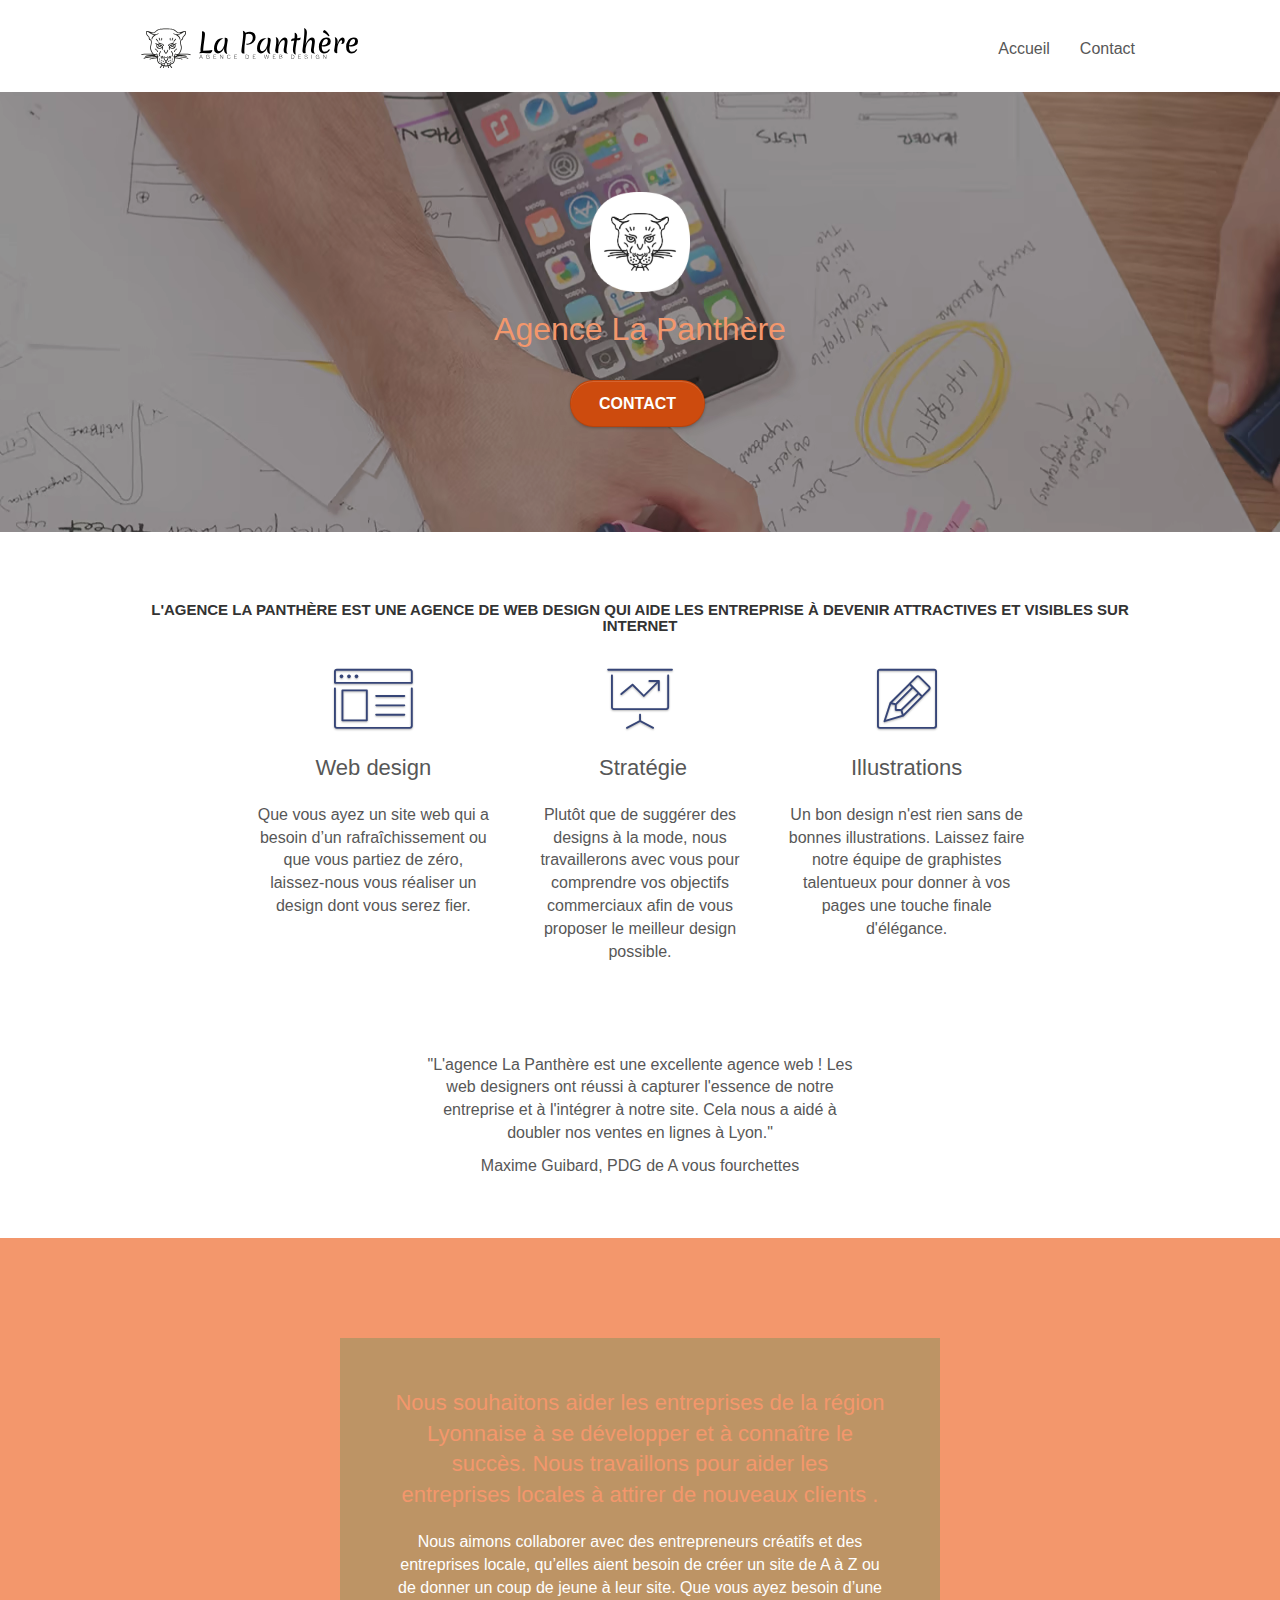
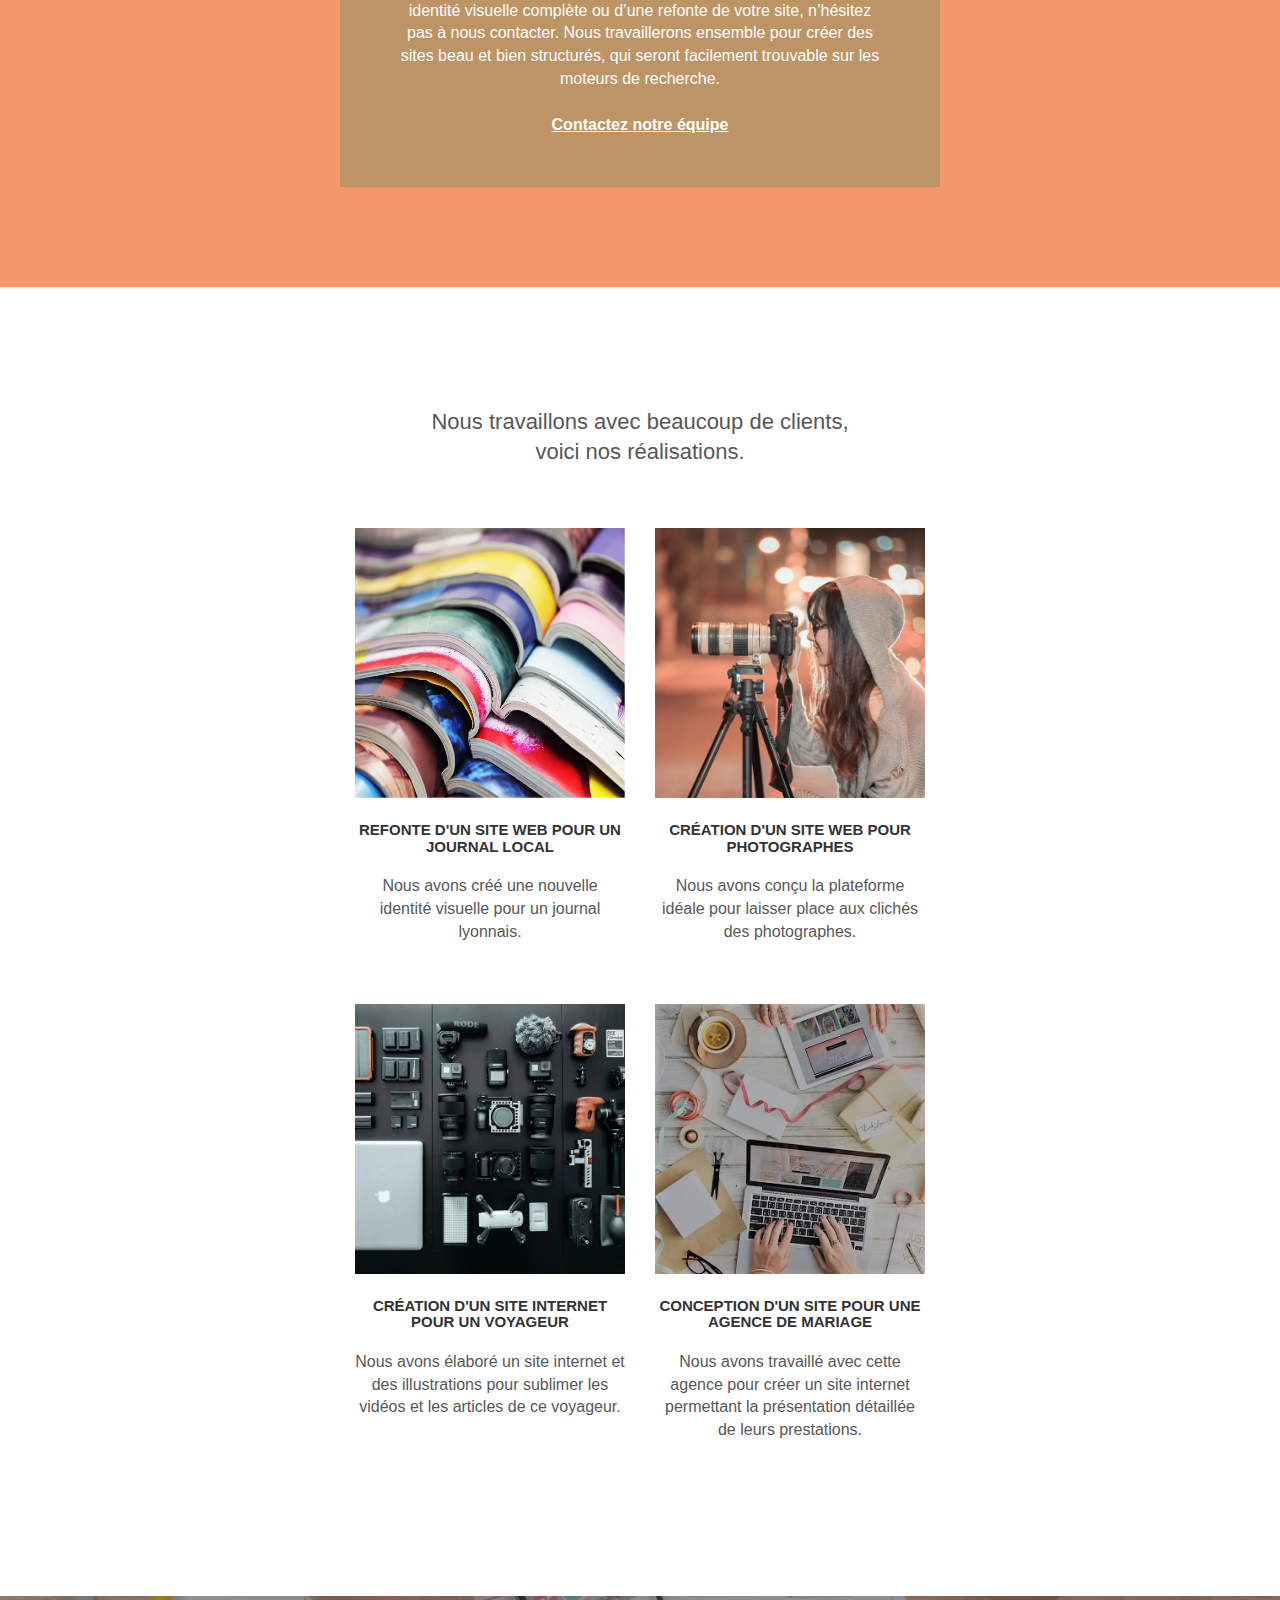
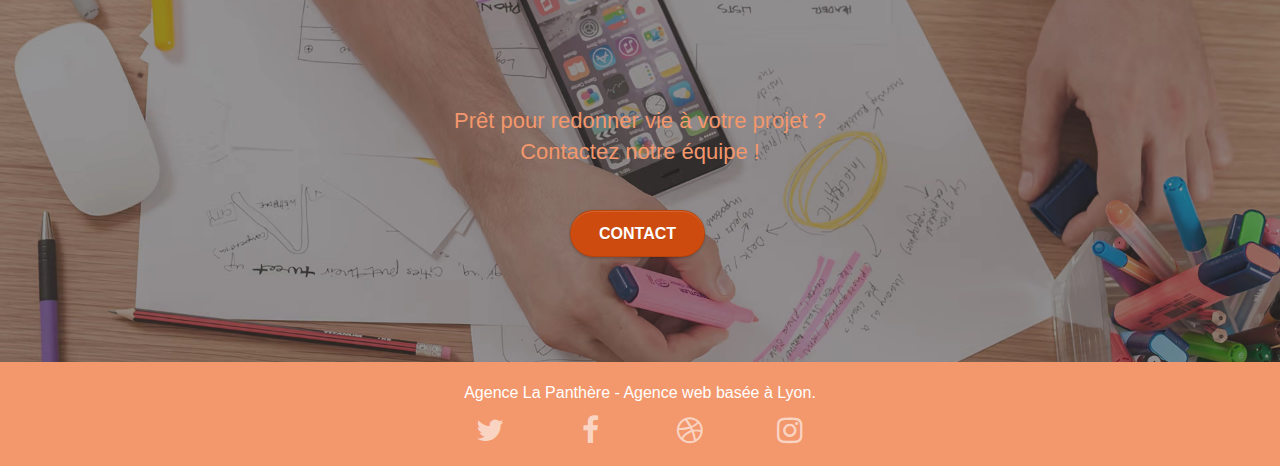
==== commit 6d29fd67: "Version 8" ====
--- a/index.html
+++ b/index.html
@@ -24,6 +24,9 @@
     <meta 
     name="description" 
     content="L'agence La Panthère, une grande agence de web design basée à Lyon.">
+
+    <meta name="theme-color" content="#F3976C"/>
+
 
     <!-- Analytics -->
 
@@ -77,7 +80,7 @@
         <div class="container bloc-md">
           <div class="row">
             <div class="col-sm-12 text-center">
-              <img alt="agence web, agence web paris, web design paris, stratégie web" src="img/title.avif" />
+              <H3>l'agence La Panthère est une agence de web design qui aide les entreprise à devenir attractives et visibles sur internet</H3>
             </div>
           </div>
           <div class="row voffset-lg med-width-whitespace">
@@ -105,7 +108,8 @@
           </div>
           <div class="row voffset-lg voffset">
             <div class="col-xs-12 col-md-8 col-md-offset-2 text-center">
-              <img alt="agence web, agence web paris, web design paris, stratégie web" src="img/citation.avif" />
+              <p>"L'agence La Panthère est une excellente agence web ! Les <br> web designers ont réussi à capturer l'essence de notre <br> entreprise et à l'intégrer à notre site. Cela nous a aidé à <br> doubler nos ventes en lignes à Lyon."</p>
+              <p>Maxime Guibard, PDG de A vous fourchettes</p>
             </div>
           </div>
         </div>
@@ -130,7 +134,7 @@
         <div class="container bloc-lg">
           <div class="row">
             <div class="col-sm-12 text-center">
-              <img alt="agence web, agence web paris, web design paris, stratégie web" src="img/title2.avif" />
+              <h2>Nous travaillons avec beaucoup de clients, <br> voici nos réalisations.</h2>
             </div>
           </div>
           <div class="row tight-width-whitespace portfolio-row">
--- a/style.css
+++ b/style.css
@@ -677,7 +677,7 @@
 }
 
 p {
-    font-size: 11px;
+    font-size: medium;
 }
 
 .tight-width-whitespace {
@@ -779,7 +779,7 @@
 }
 
 .btn-atomic-tangerine {
-    background: #F3976C;
+    background: #CD4B0E;
     color: #FFFFFF!important;
 }
 
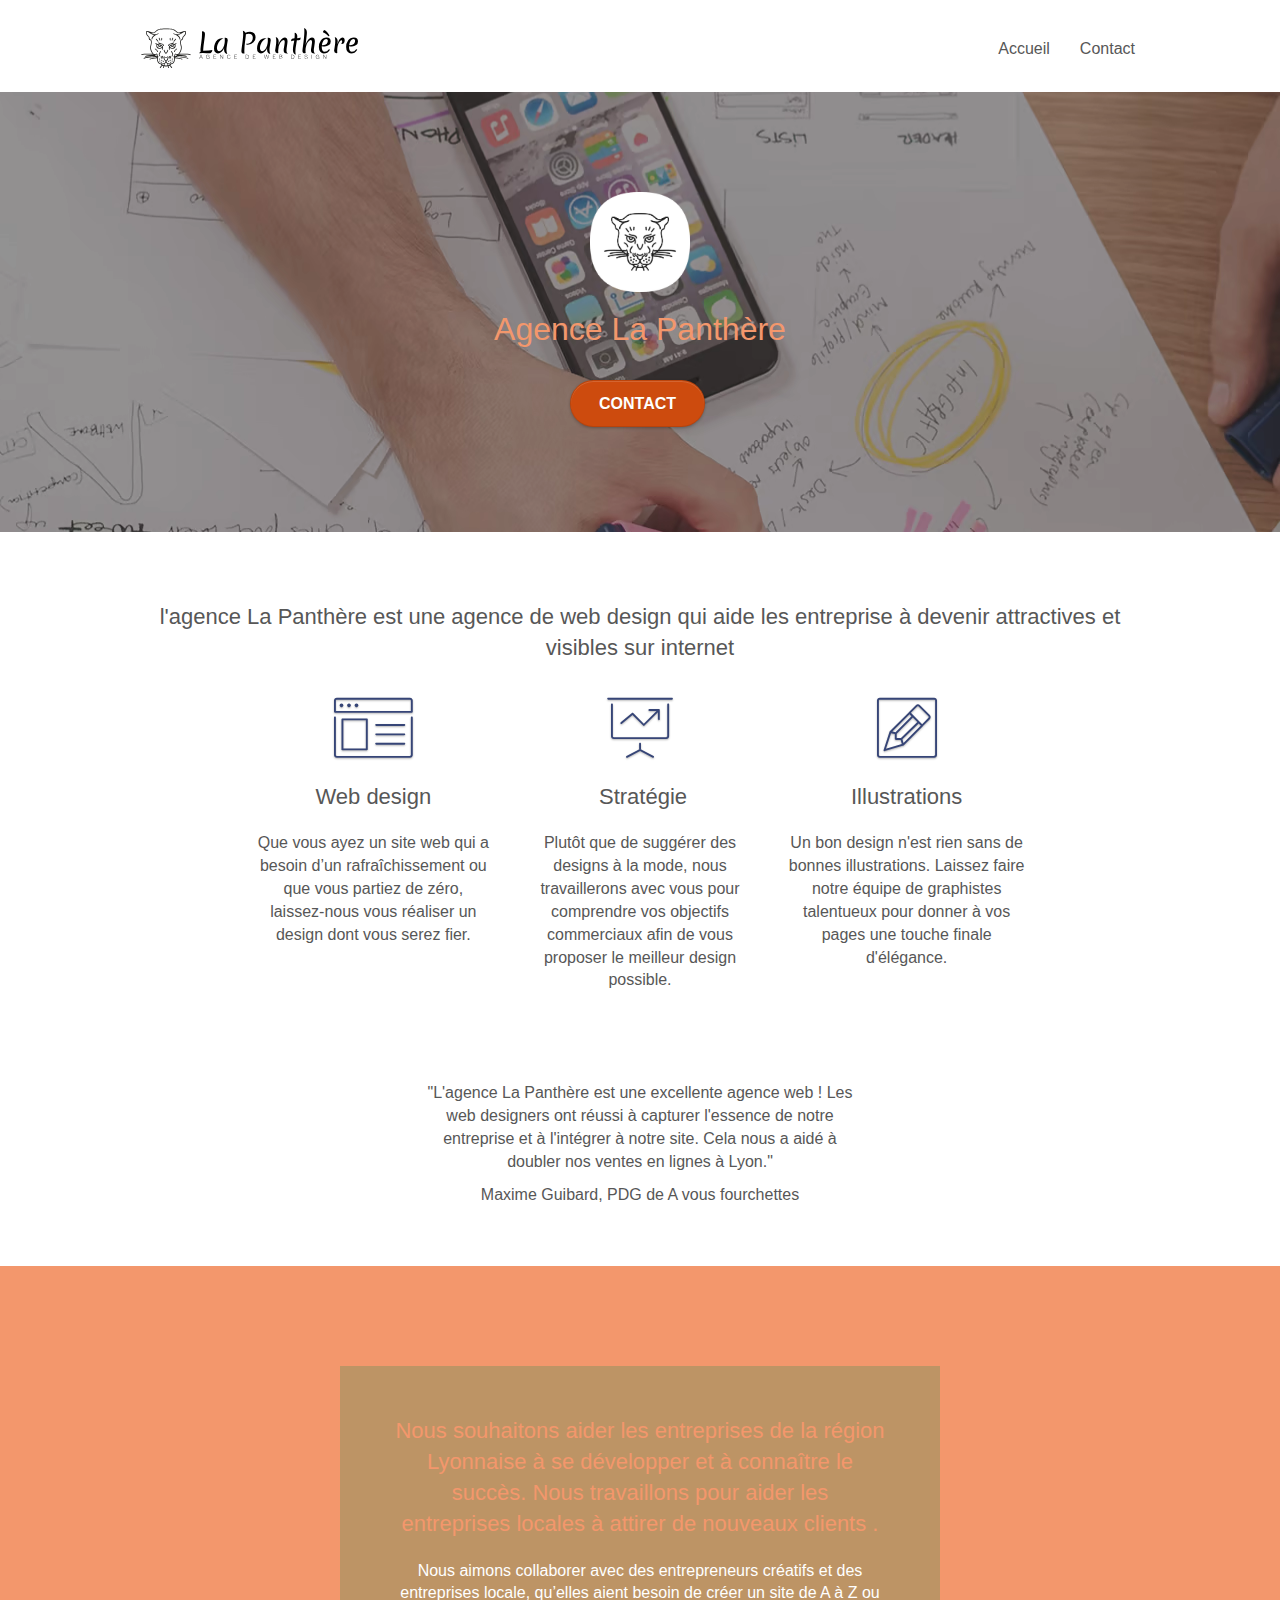
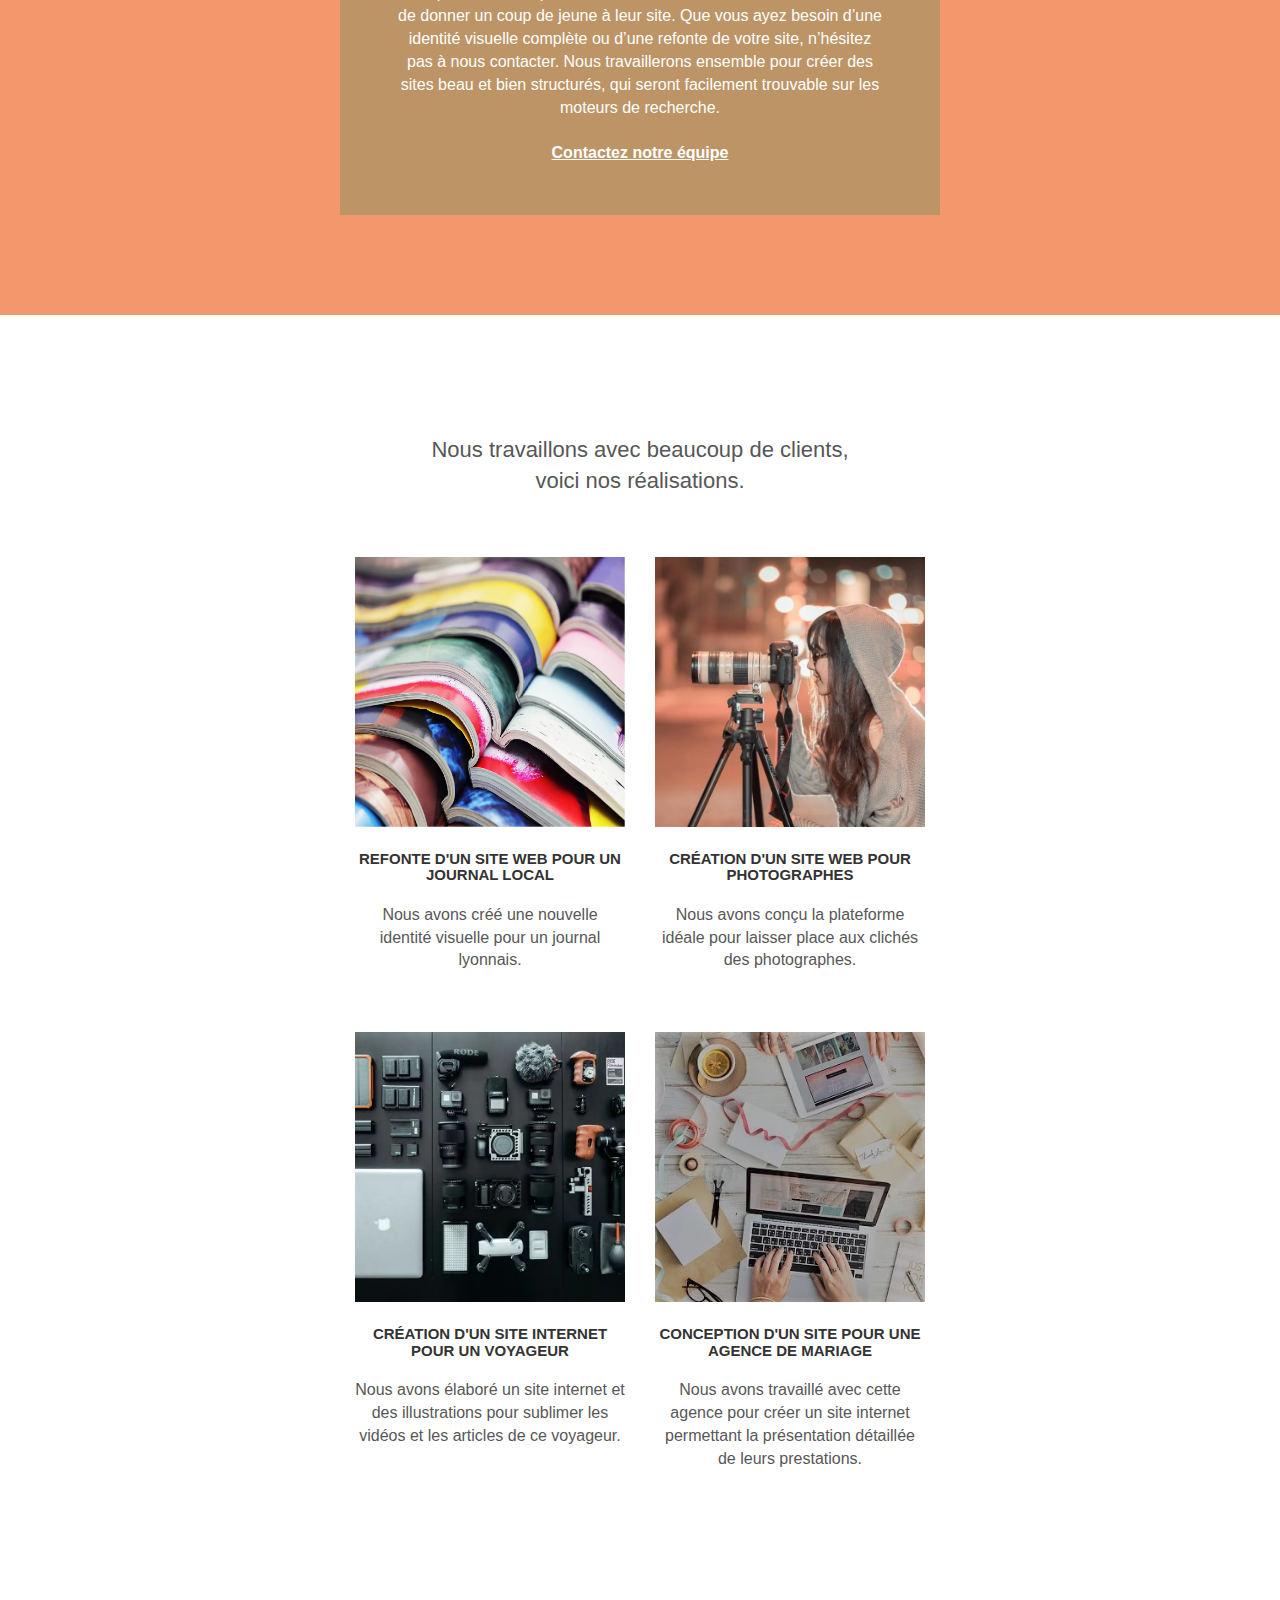
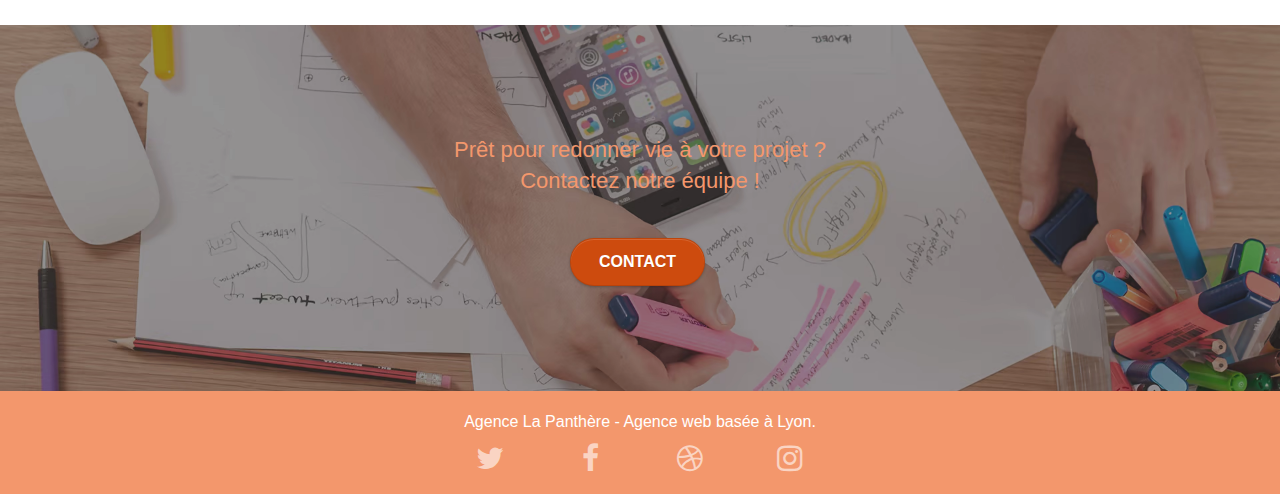
==== commit d287f405: "Version 10" ====
--- a/index.html
+++ b/index.html
@@ -80,7 +80,7 @@
         <div class="container bloc-md">
           <div class="row">
             <div class="col-sm-12 text-center">
-              <H3>l'agence La Panthère est une agence de web design qui aide les entreprise à devenir attractives et visibles sur internet</H3>
+              <h2>l'agence La Panthère est une agence de web design qui aide les entreprise à devenir attractives et visibles sur internet</H2>
             </div>
           </div>
           <div class="row voffset-lg med-width-whitespace">
@@ -187,22 +187,22 @@
               <div class="row row-no-gutters social">
                 <div class="col-sm-3">
                   <div class="text-center">
-                    <a class="social" href="https://twitter.com"><span class="fa fa-twitter icon-md"></span></a>
-                  </div>
-                </div>
-                <div class="col-sm-3">
-                  <div class="text-center">
-                    <a class="social" href="https://www.facebook.com"><span class="fa fa-facebook icon-md"></span></a>
-                  </div>
-                </div>
-                <div class="col-sm-3">
-                  <div class="text-center">
-                    <a class="social" href="https://dribbble.com/"><span class="fa fa-dribbble icon-md"></span></a>
-                  </div>
-                </div>
-                <div class="col-sm-3">
-                  <div class="text-center">
-                    <a class="social" href="https://www.instagram.com"><span class="fa fa-instagram icon-md"></span></a>
+                    <a aria-label="Logo de twitter" class="social" href="https://twitter.com"><span class="fa fa-twitter icon-md" ></span></a>
+                  </div>
+                </div>
+                <div class="col-sm-3">
+                  <div class="text-center">
+                    <a aria-label="Logo de Facebook" class="social" href="https://www.facebook.com"><span class="fa fa-facebook icon-md"></span></a>
+                  </div>
+                </div>
+                <div class="col-sm-3">
+                  <div class="text-center">
+                    <a aria-label="Logo de Dribble" class="social" href="https://dribbble.com/"><span class="fa fa-dribbble icon-md" ></span></a>
+                  </div>
+                </div>
+                <div class="col-sm-3">
+                  <div class="text-center">
+                    <a aria-label="Logo de Instagram" class="social" href="https://www.instagram.com"><span class="fa fa-instagram icon-md"></span></a>
                   </div>
                 </div>
               </div>
--- a/style.css
+++ b/style.css
@@ -91,7 +91,6 @@
 }
 
 .texture-paper::before {
-    background: url("img/texture-paper.png");
     background-size: 280px 280px;
 }
 
@@ -814,7 +813,6 @@
 }
 
 .bg-lines-h2-bg {
-    background-image: url("img/lines-h2-bg.png");
 }
 
 .bg-banniere {
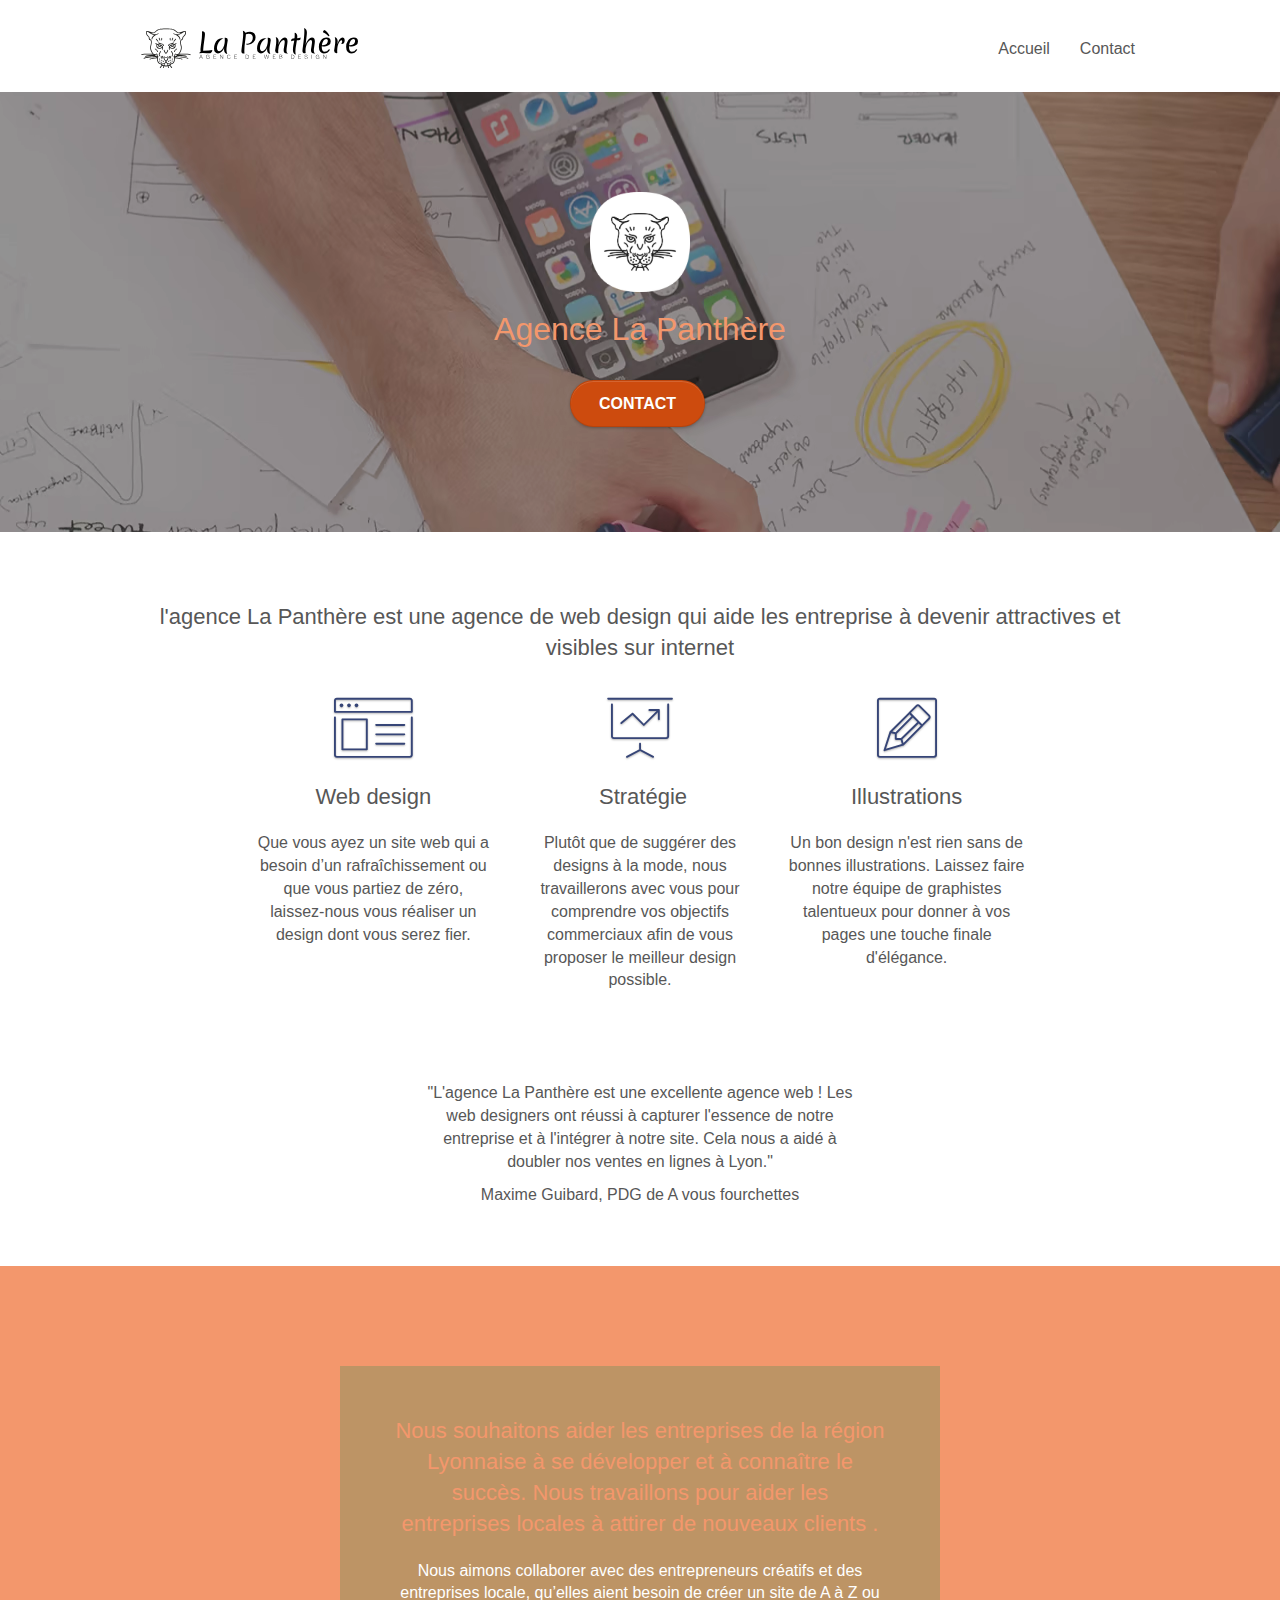
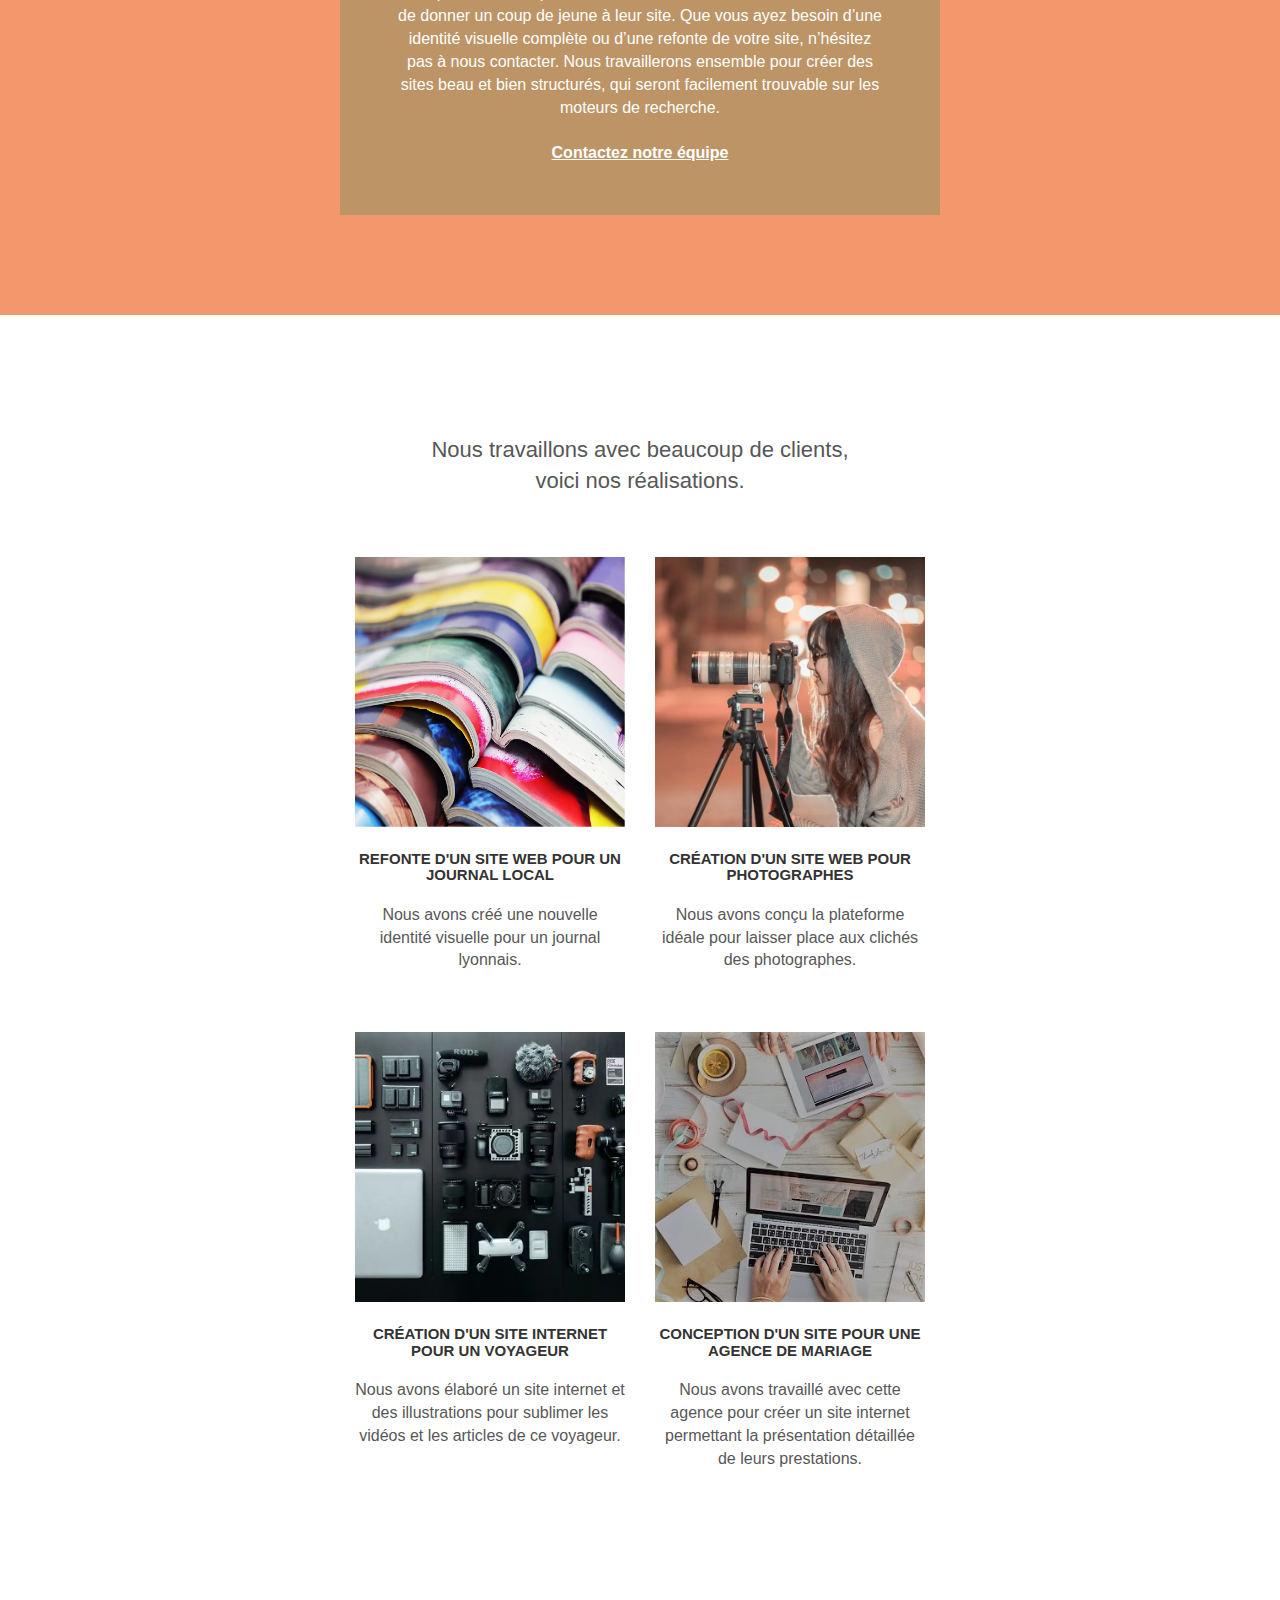
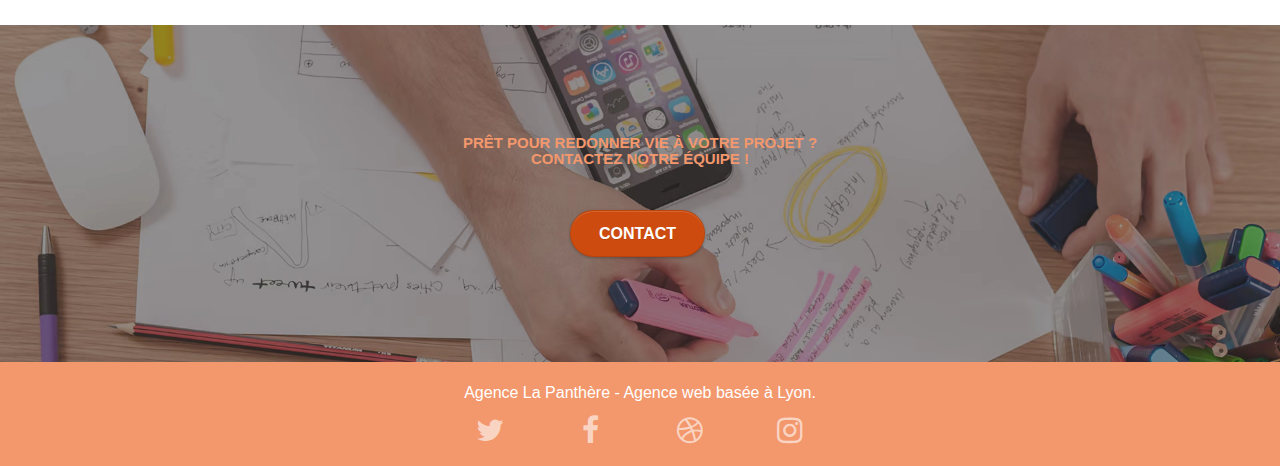
==== commit 19d4912f: "Version 13" ====
--- a/index.html
+++ b/index.html
@@ -40,7 +40,7 @@
         <div class="container bloc-sm">
           <nav class="navbar row">
             <div class="navbar-header">
-              <a class="navbar-brand" href="index.html"><img src="img/agence-la-panthere-monochrome.svg" alt="paris web design logo agence web meilleure agence" height="40" /></a>
+              <a class="navbar-brand" href="index.html"><img src="img/agence-la-panthere-monochrome.svg" alt="Logo de l'agence" height="40" /></a>
               <button id="nav-toggle" type="button" class="ui-navbar-toggle navbar-toggle" data-toggle="collapse" data-target=".navbar-1"><span class="sr-only">Toggle navigation</span><span class="icon-bar"></span><span class="icon-bar"></span><span class="icon-bar"></span></button>
             </div>
             <div class="collapse navbar-collapse navbar-1 special-dropdown-nav">
@@ -64,7 +64,7 @@
         <div class="container bloc-lg">
           <div class="row tight-width-whitespace">
             <div class="col-sm-12">
-              <img src="img/logo.avif" class="center-block image-resize-mode" width="100" alt="Agence La Panthère, agence web paris, création logo paris" />
+              <img src="img/logo.avif" class="center-block image-resize-mode" width="100" alt="Logo de l'agence" />
               <h1 class="text-center hero-bloc-text tc-white">Agence La Panthère</h1>
               <div class="text-center">
                 <a href="page2.html" class="btn btn-lg btn-clean btn-rd cta-hero btn-atomic-tangerine" id="cta-hero">Contact</a>
@@ -169,7 +169,7 @@
       <div class="bloc bgc-dark-slate-blue bg-banniere d-bloc bloc-bg-texture texture-paper" id="bloc-5-cta">
         <div class="container bloc-lg">
           <div class="row">
-            <h2 class="mg-md text-center tc-white">Prêt pour redonner vie à votre projet ?<br />Contactez notre équipe !</h2>
+            <h3 class="mg-md text-center tc-white">Prêt pour redonner vie à votre projet ?<br />Contactez notre équipe !</h2>
             <div class="col-sm-12 text-center">
               <a href="page2.html" class="btn btn-atomic-tangerine btn-clean btn-rd btn-lg cta-hero">Contact</a>
             </div>
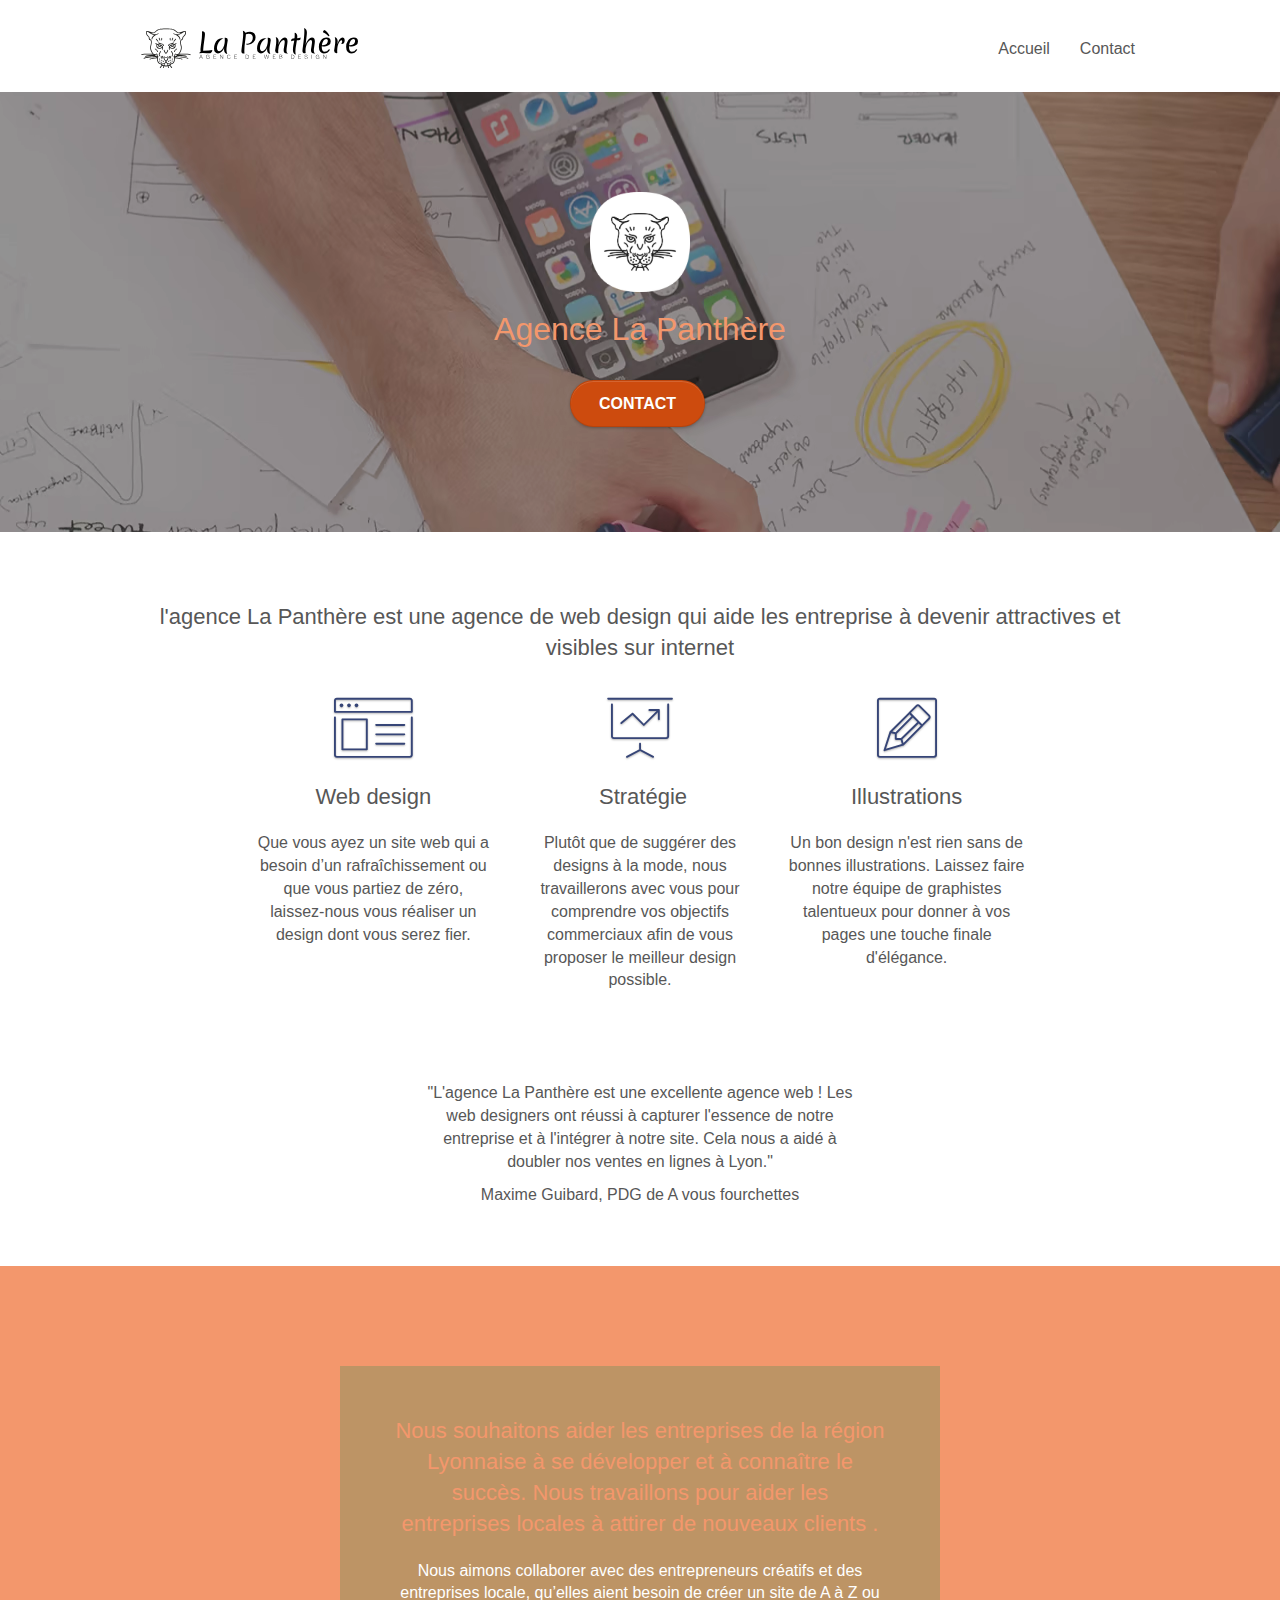
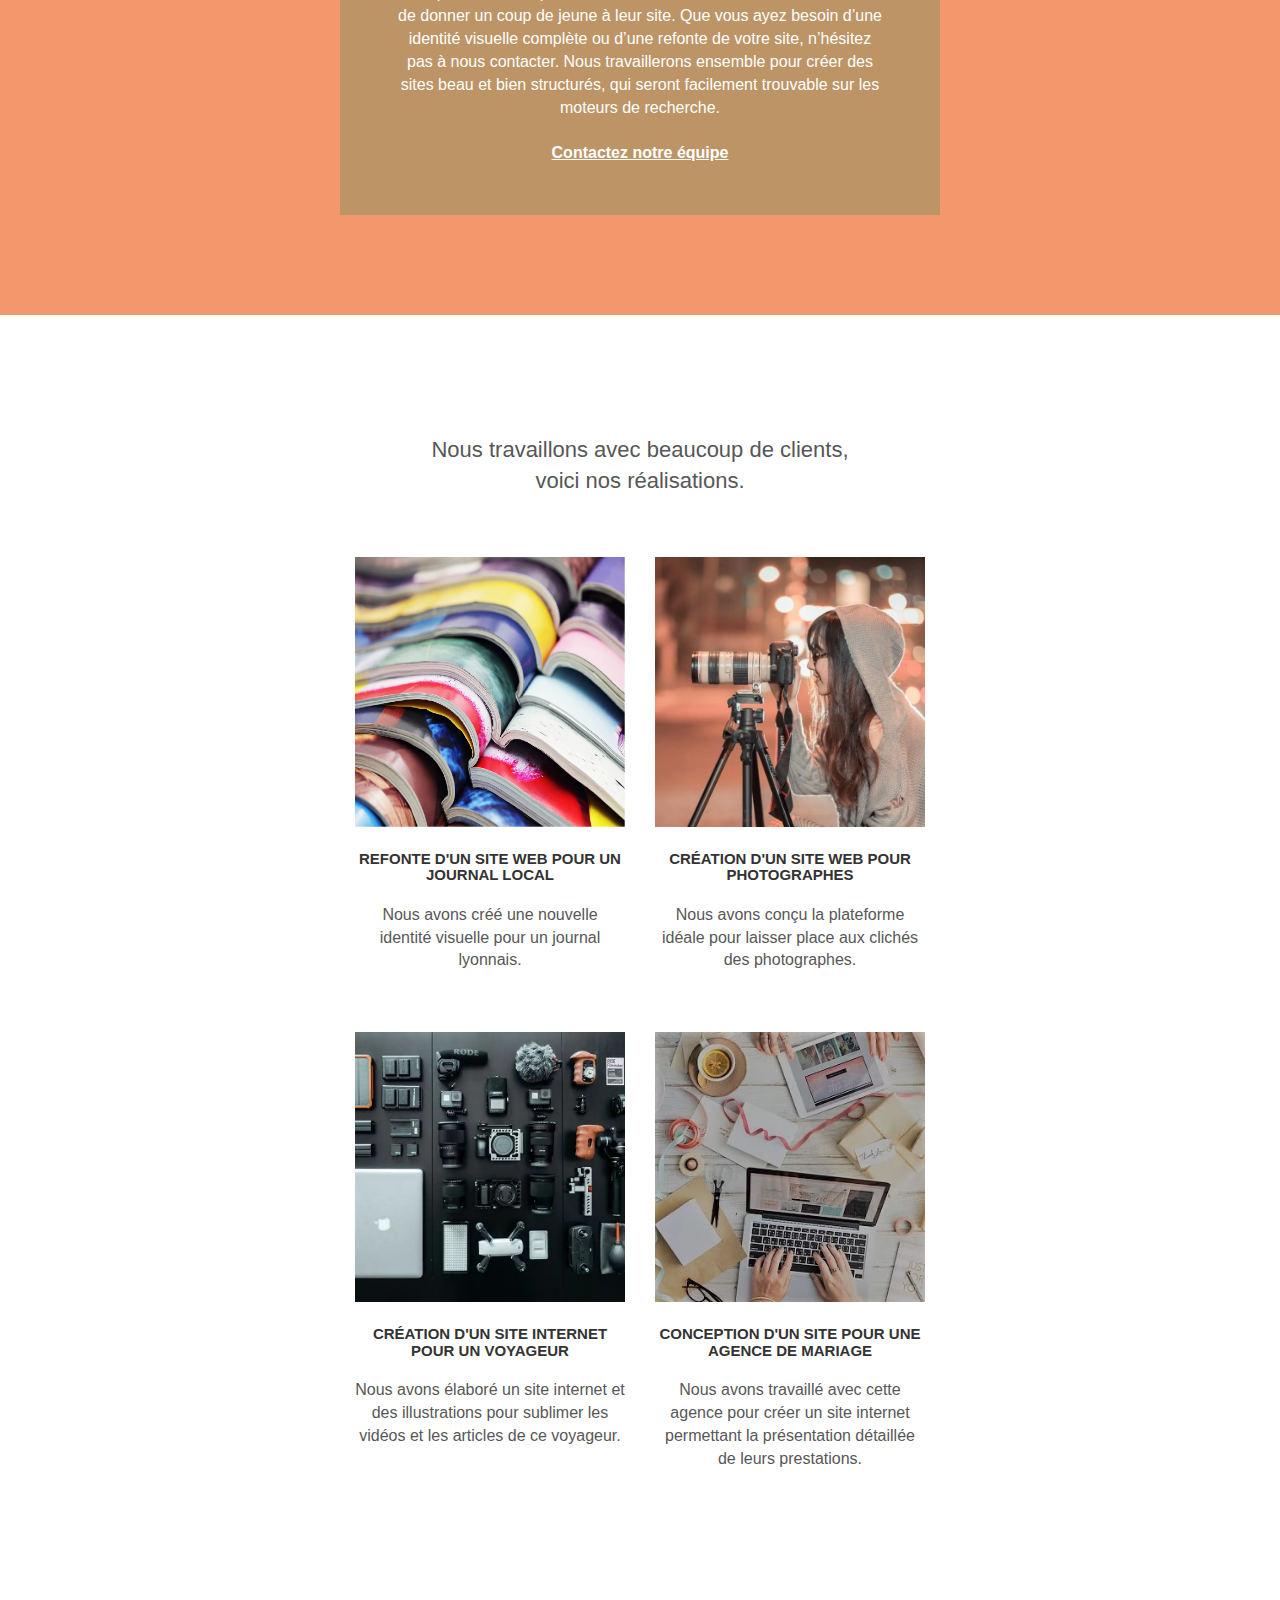
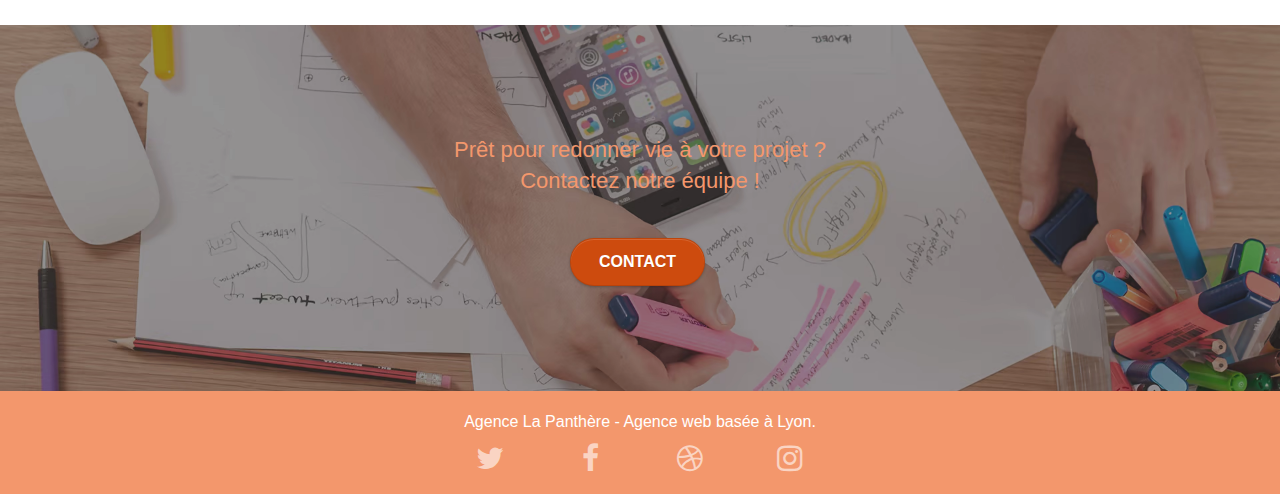
==== commit 8ac4bcee: "Version 13" ====
--- a/index.html
+++ b/index.html
@@ -3,7 +3,6 @@
   <head>
     <meta charset="utf-8" />
     <meta name="keywords" content="seo, google, site web, site internet, agence design paris, agence design, agence design,agence design,agence design,agence design,agence design,agence design,agence design,agence design" />
-    <meta name="description" content="" />
     <meta name="viewport" content="width=device-width, initial-scale=1.0, viewport-fit=cover" />
     <link rel="shortcut icon" type="image/png" href="favicon.jpg" />
 
@@ -169,7 +168,7 @@
       <div class="bloc bgc-dark-slate-blue bg-banniere d-bloc bloc-bg-texture texture-paper" id="bloc-5-cta">
         <div class="container bloc-lg">
           <div class="row">
-            <h3 class="mg-md text-center tc-white">Prêt pour redonner vie à votre projet ?<br />Contactez notre équipe !</h2>
+            <h2 class="mg-md text-center tc-white">Prêt pour redonner vie à votre projet ?<br />Contactez notre équipe !</h2>
             <div class="col-sm-12 text-center">
               <a href="page2.html" class="btn btn-atomic-tangerine btn-clean btn-rd btn-lg cta-hero">Contact</a>
             </div>
